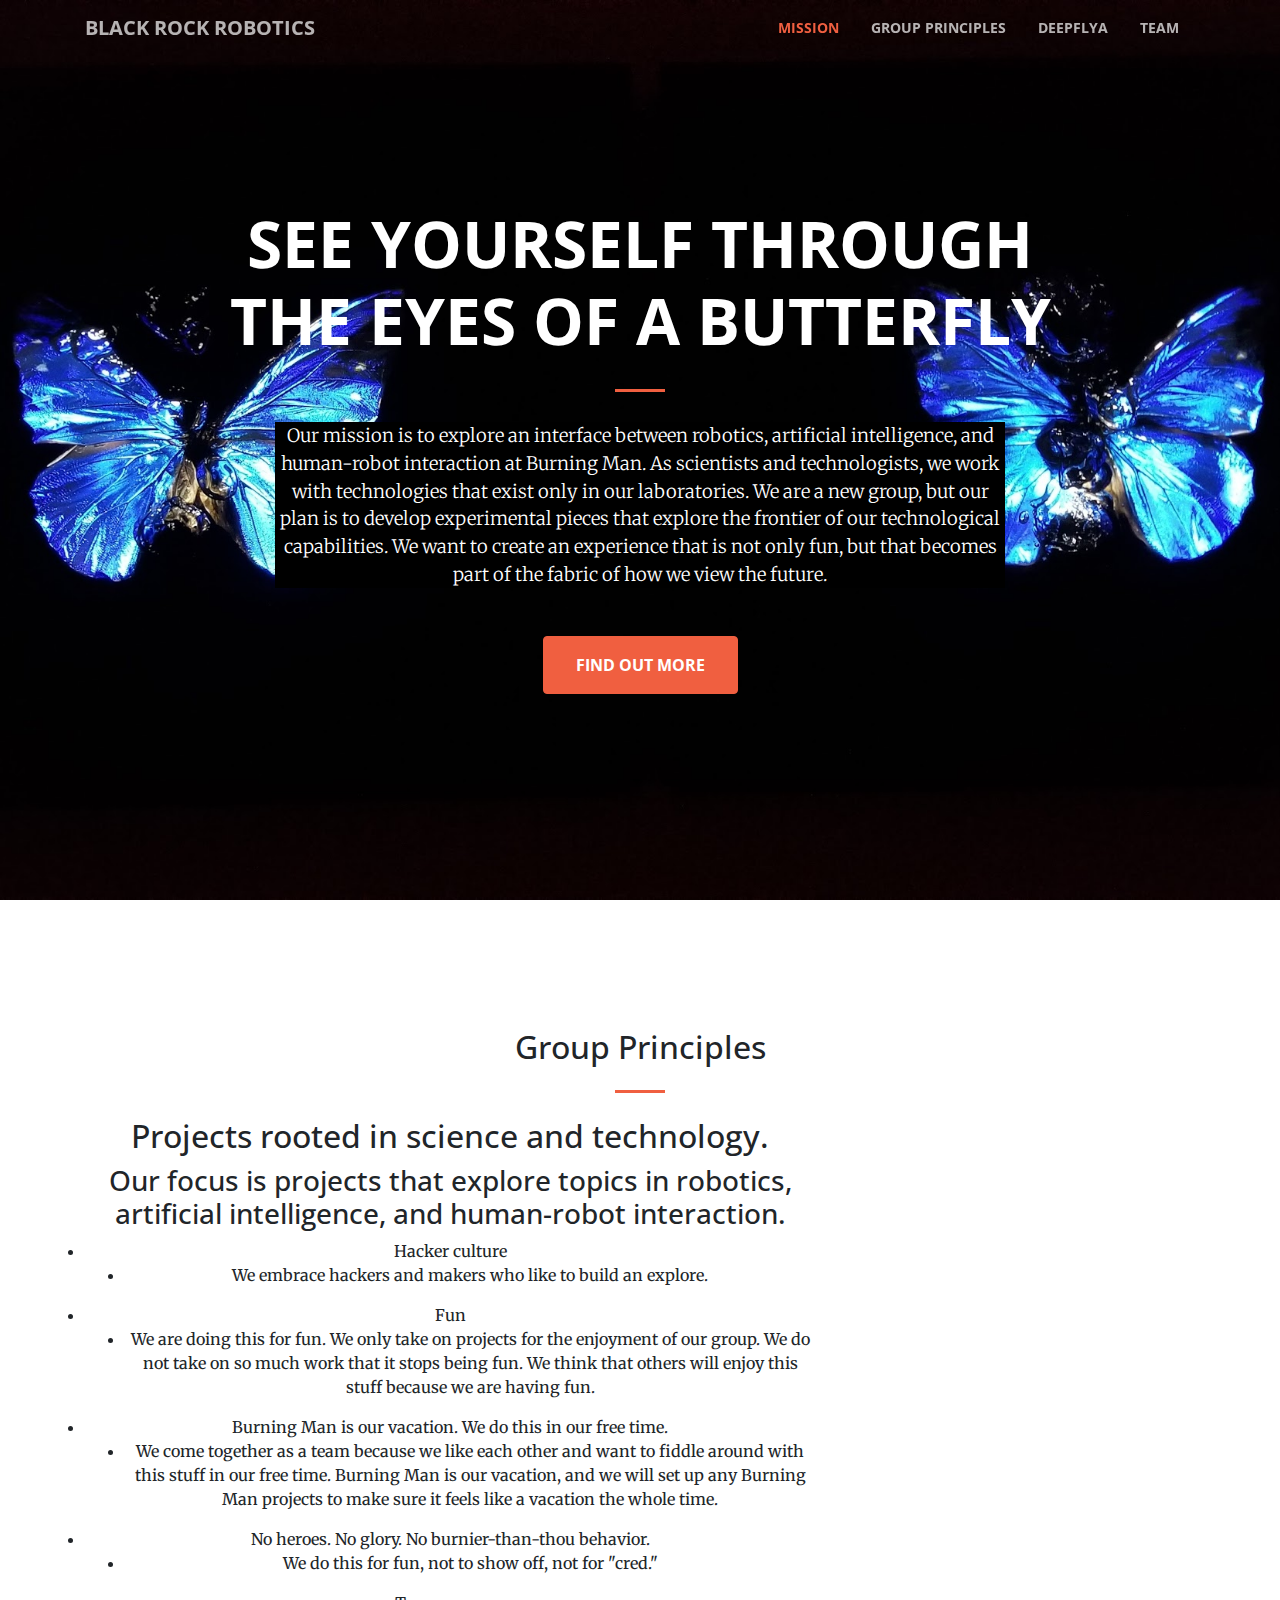
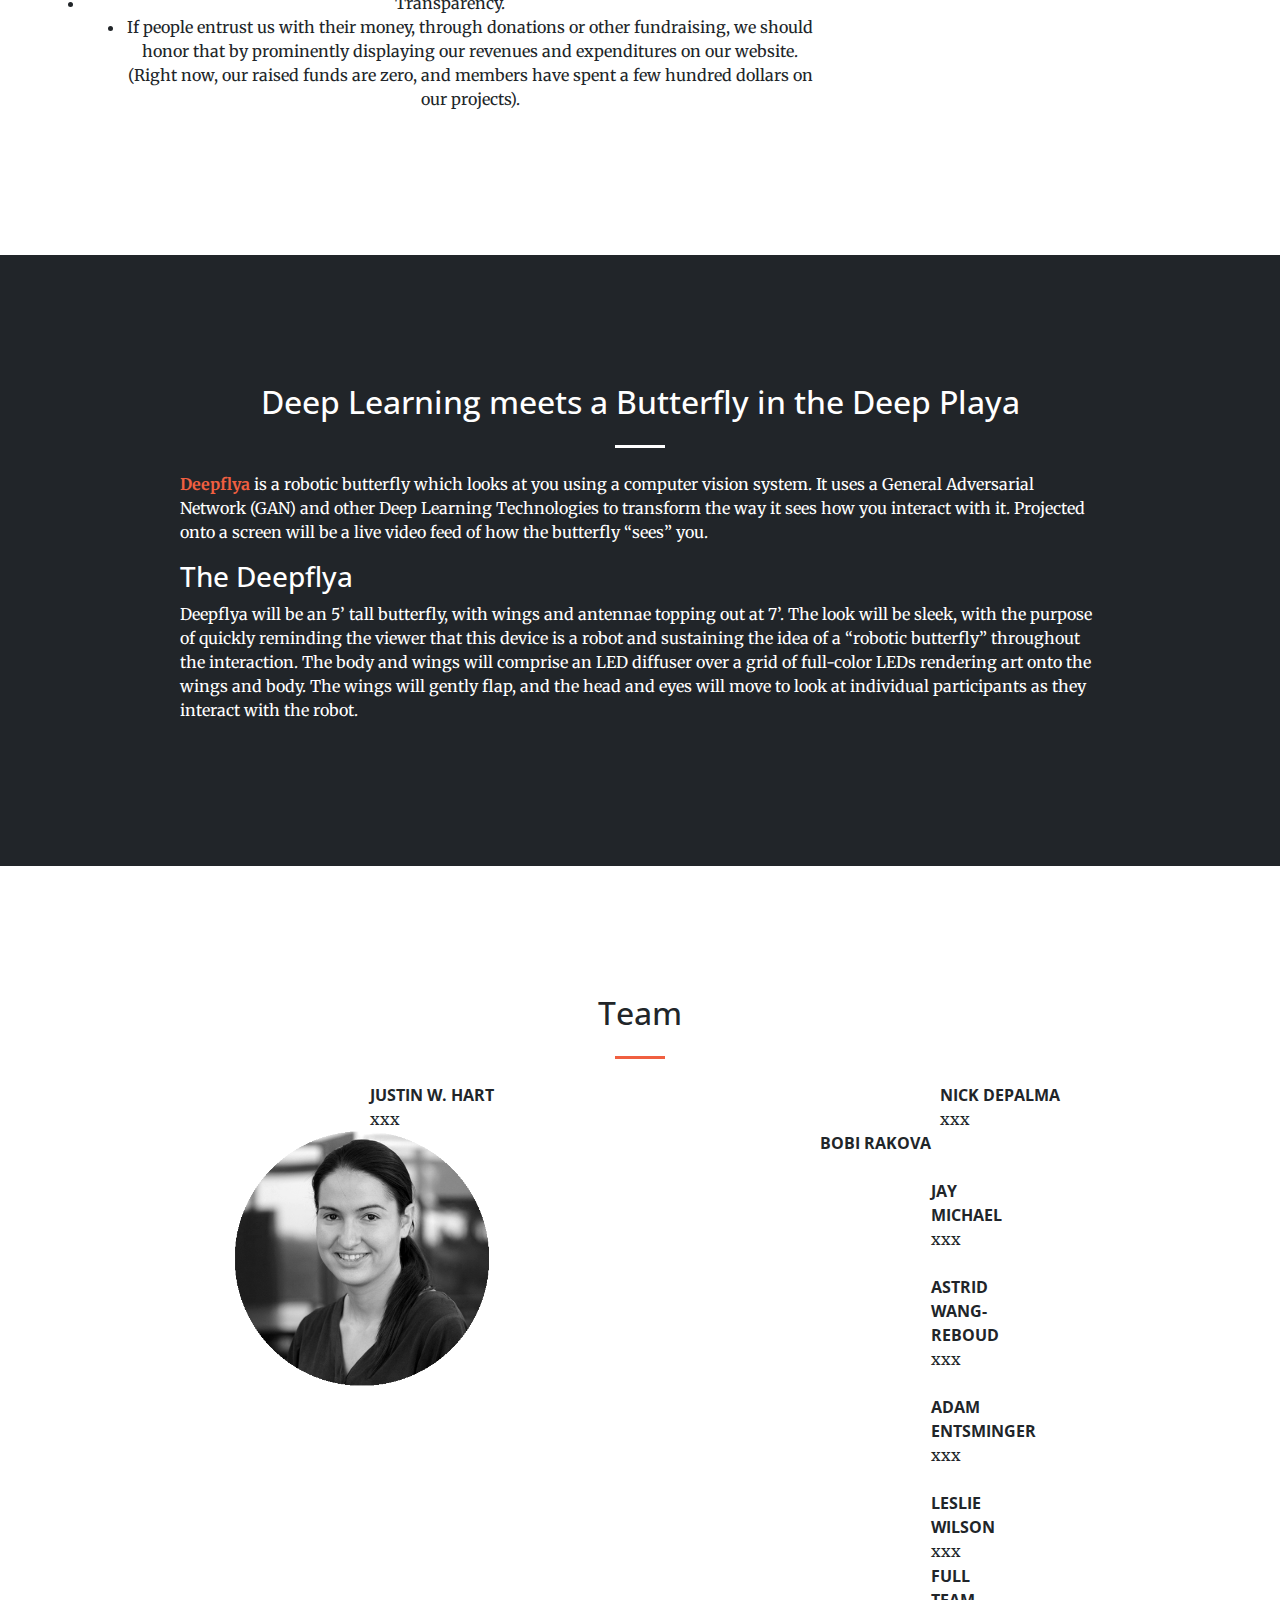
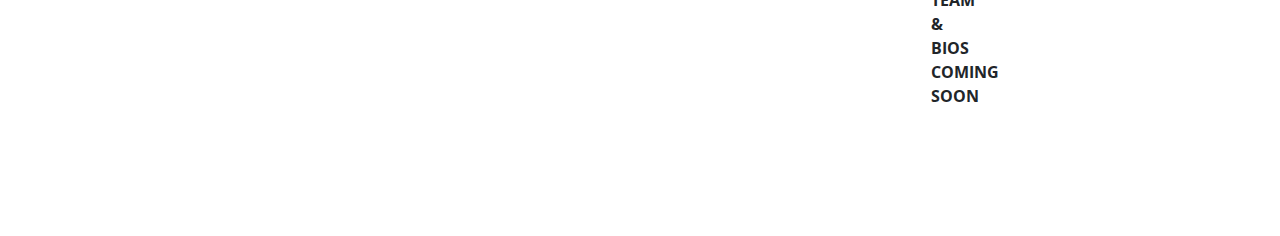
==== index.html @ 09b2b139 "Update index.html" ====
<!DOCTYPE html>
<html lang="en">

  <head>

    <meta charset="utf-8">
    <meta name="viewport" content="width=device-width, initial-scale=1, shrink-to-fit=no">
    <meta name="description" content="">
    <meta name="author" content="">

    <title>Deepflya</title>

    <!-- Bootstrap core CSS -->
    <link href="vendor/bootstrap/css/bootstrap.min.css" rel="stylesheet">

    <!-- Custom fonts for this template -->
    <link href="vendor/font-awesome/css/font-awesome.min.css" rel="stylesheet" type="text/css">
    <link href='https://fonts.googleapis.com/css?family=Open+Sans:300italic,400italic,600italic,700italic,800italic,400,300,600,700,800' rel='stylesheet' type='text/css'>
    <link href='https://fonts.googleapis.com/css?family=Merriweather:400,300,300italic,400italic,700,700italic,900,900italic' rel='stylesheet' type='text/css'>

    <!-- Plugin CSS -->
    <link href="vendor/magnific-popup/magnific-popup.css" rel="stylesheet">

    <!-- Custom styles for this template -->
    <link href="css/creative.css" rel="stylesheet">

  </head>

  <body id="page-top">

    <!-- Navigation -->
    <nav class="navbar navbar-expand-lg navbar-light fixed-top" id="mainNav">
      <div class="container">
        <a class="navbar-brand js-scroll-trigger" href="#page-top">Black Rock Robotics</a>
        <button class="navbar-toggler navbar-toggler-right" type="button" data-toggle="collapse" data-target="#navbarResponsive" aria-controls="navbarResponsive" aria-expanded="false" aria-label="Toggle navigation">
          <span class="navbar-toggler-icon"></span>
        </button>
        <div class="collapse navbar-collapse" id="navbarResponsive">
          <ul class="navbar-nav ml-auto">
            <li class="nav-item">
              <a class="nav-link js-scroll-trigger" href="#page-top">Mission</a>
            </li>
            <li class="nav-item">
              <a class="nav-link js-scroll-trigger" href="#blocks">Group Principles</a>
            </li>
            <li class="nav-item">
              <a class="nav-link js-scroll-trigger" href="#case-studies">Deepflya</a>
            </li>
            <!--<li class="nav-item">
              <a class="nav-link js-scroll-trigger" href="#impact">Impact</a>
            </li>-->
            <li class="nav-item">
              <a class="nav-link js-scroll-trigger" href="#team">Team</a>
            </li>
          </ul>
        </div>
      </div>
    </nav>

    <header class="masthead text-center text-white d-flex">
      <div class="container my-auto">
        <div class="row">
          <div class="col-lg-10 mx-auto">
            <h1 class="text-uppercase">
              <strong>SEE YOURSELF THROUGH THE EYES OF A BUTTERFLY</strong>
            </h1>
            <hr>
          </div>
          <div class="col-lg-8 mx-auto">
            <p class="mb-5 test" >

Our mission is to explore an interface between robotics, artificial intelligence, and human-robot interaction at Burning Man. As scientists and technologists, we work with technologies that exist only in our laboratories. We are a new group, but our plan is to develop experimental pieces that explore the frontier of our technological capabilities. We want to create an experience that is not only fun, but that becomes part of the fabric of how we view the future.
</p><a class="btn btn-primary btn-xl js-scroll-trigger" href="#blocks">FIND OUT MORE</a>

          </div>
        </div>
      </div>
    </header>

    <!-- <section class="bg-primary" id="about">
      <div class="container">
        <div class="row">
          <div class="col-lg-8 mx-auto text-center">
            <h2 class="section-heading text-white">We've got what you need!</h2>
            <hr class="light my-4">
            <p class="text-faded mb-4">Start Bootstrap has everything you need to get your new website up and running in no time! All of the templates and themes on Start Bootstrap are open source, free to download, and easy to use. No strings attached!</p>
            <a class="btn btn-light btn-xl js-scroll-trigger" href="#services">Get Started!</a>
          </div>
        </div>
      </div>
    </section> -->

    <section id="blocks">
      <div class="container">
        <div class="row">
          <div class="col-lg-12 text-center">
            <h2 class="section-heading">Group Principles</h2>
            <hr class="my-4">
          </div>
        </div>
      </div>
      <div class="container">
        <div class="row">
          <div class="col-md-8 text-center">
             <h2>Projects rooted in science and technology.</h2>
                <h3>Our focus is projects that explore topics in robotics, artificial intelligence, and human-robot interaction.</h3>
              <li>Hacker culture
                <ul><li>We embrace hackers and makers who like to build an explore.</li></ul>
               </li>
              <li>Fun
                <ul><li>We are doing this for fun. We only take on projects for the enjoyment of our group. We do not take on so much work that it stops being fun. We think that others will enjoy this stuff because we are having fun.</li></ul>
               </li>
              <li>Burning Man is our vacation. We do this in our free time.
                <ul><li>We come together as a team because we like each other and want to fiddle around with this stuff in our free time. Burning Man is our vacation, and we will set up any Burning Man projects to make sure it feels like a vacation the whole time.</li></ul>
               </li>
              <li>No heroes. No glory. No burnier-than-thou behavior.
                <ul><li>We do this for fun, not to show off, not for "cred." </li></ul>
               </li>
              <li>Transparency.
                <ul><li>If people entrust us with their money, through donations or other fundraising, we should honor that by prominently displaying our revenues and expenditures on our website. (Right now, our raised funds are zero, and members have spent a few hundred dollars on our projects). </li></ul>
               </li>
            </ul>
          </div>
          <!-- <div class="col-lg-3 col-md-6 text-center">
            <div class="service-box mt-5 mx-auto">
              <i class="fa fa-4x fa-heart text-primary mb-3 sr-icons"></i>
              <h3 class="mb-3">Shared Prosperity</h3>
              <p class="text-muted mb-0">An "Inclusion Rider" to Hire Those Whose Jobs Will be Impact Most by the Adoption of AVs.</p>
            </div>
          </div> -->
        </div>
      </div>
    </section>

    <div id="case-studies">
    <section class="bg-dark text-white" id="safety"> <!--class="bg-primary text-white"-->
          <div class="container">
            <div class="row">
              <div class="col-lg-10 mx-auto">
                <h2 class="section-heading text-center">Deep Learning meets a Butterfly in the Deep Playa
</h2>
                <hr class="light my-4">
                <div>
<p><div class="orange" style="display: inline; font-weight: 700;">Deepflya</div> is a robotic butterfly which looks at you using a computer vision system.
  It uses a General Adversarial Network (GAN) and other Deep Learning Technologies to transform the way it sees how you interact with it.
  Projected onto a screen will be a live video feed of how the butterfly “sees” you.</p>
                
<h3>The Deepflya</h3>
<p>Deepflya will be an 5’ tall butterfly, with wings and antennae topping out at 7’. The look will be sleek, with the purpose of quickly reminding the viewer that this device is a robot and sustaining the idea of a “robotic butterfly” throughout the interaction. The body and wings will comprise an LED diffuser over a grid of full-color LEDs rendering art onto the wings and body. The wings will gently flap, and the head and eyes will move to look at individual participants as they interact with the robot.</p>
                </div>
              </div>
            </div>
          </div>
        </section>






  </div>
    <section id="team">
      <div class="container">
        <div class="row">
          <div class="col-lg-10 mx-auto text-center">
            <h2 class="section-heading">Team</h2>
            <hr class="my-4">
          </div>
        </div>
        <div class="row">

          <div class="col-lg-3 mx-auto text-left">
            <!--<img class="img-fluid" src="img/penn_jonnie.png" alt="">-->
          </div>
          <div class="col-lg-3 mx-auto text-left">
            <div class="person-name">Justin W. Hart</div>
              <!-- <div class="person-role">YAY, how should I put your role? </div> -->
              <div>
                xxx
           </div>
          </div>

          <div class="col-lg-3 mx-auto text-left">
            <!--<img class="img-fluid" src="img/penn_jonnie.png" alt="">-->
          </div>
          <div class="col-lg-3 mx-auto text-left">
            <div class="person-name">Nick DePalma</div>
              <!-- <div class="person-role">YAY, how should I put your role? </div> -->
              <div>
                xxx
           </div>
          </div>
          
        <div class="col-lg-3 mx-auto text-left">
            <img class="img-fluid" src="img/rakova_bogdana.png" alt="Test">
          </div>
          <div class="col-lg-3 mx-auto text-left">
            <div class="person-name">Bobi Rakova</div>
              <!-- <div class="person-role">Team Mentor</div> -->
              <div>
       </div>

          <div class="col-lg-3 mx-auto text-left">
            <img class="img-fluid" src="img/penn_jonnie.png" alt="">
          </div>
          <div class="col-lg-3 mx-auto text-left">
            <div class="person-name">Jay Michael</div>
              <!-- <div class="person-role">YAY, how should I put your role? </div> -->
              <div>
                xxx
           </div>
          </div>

          <div class="col-lg-3 mx-auto text-left">
            <img class="img-fluid" src="img/penn_jonnie.png" alt="">
          </div>
          <div class="col-lg-3 mx-auto text-left">
            <div class="person-name">Astrid Wang-Reboud</div>
              <!-- <div class="person-role">YAY, how should I put your role? </div> -->
              <div>
                xxx
           </div>
          </div>

          <div class="col-lg-3 mx-auto text-left">
            <img class="img-fluid" src="img/penn_jonnie.png" alt="">
          </div>
          <div class="col-lg-3 mx-auto text-left">
            <div class="person-name">Adam Entsminger</div>
              <!-- <div class="person-role">YAY, how should I put your role? </div> -->
              <div>
                xxx
           </div>
          </div>

          <div class="col-lg-3 mx-auto text-left">
            <img class="img-fluid" src="img/penn_jonnie.png" alt="">
          </div>
          <div class="col-lg-3 mx-auto text-left">
            <div class="person-name">Leslie Wilson</div>
              <!-- <div class="person-role">YAY, how should I put your role? </div> -->
              <div>
                xxx
           </div>
          </div>
            
        <div class="col-lg-3 mx-auto text-left">
            <!--<img class="img-fluid" src="img/rakova_bogdana.png" alt="Test">-->
          </div>
          <div class="col-lg-3 mx-auto text-left">
            <div class="person-name">Full Team & Bios Coming Soon</div>
              <!-- <div class="person-role">Team Mentor</div> -->
              <div>
       </div>
          </div>

        </div>
        <div class="row">
        </div>
      </div>
    </section>


    <!-- Bootstrap core JavaScript -->
    <script src="vendor/jquery/jquery.min.js"></script>
    <script src="vendor/bootstrap/js/bootstrap.bundle.min.js"></script>

    <!-- Plugin JavaScript -->
    <script src="vendor/jquery-easing/jquery.easing.min.js"></script>
    <script src="vendor/scrollreveal/scrollreveal.min.js"></script>
    <script src="vendor/magnific-popup/jquery.magnific-popup.min.js"></script>

    <!-- Custom scripts for this template -->
    <script src="js/creative.min.js"></script>

  </body>

</html>
---- css/creative.css ----
body,
html {
  width: 100%;
  height: 100%;
}

body {
  font-family: 'Merriweather', 'Helvetica Neue', Arial, sans-serif;
}

hr {
  max-width: 50px;
  border-width: 3px;
  border-color: #F05F40;
}

hr.light {
  border-color: #fff;
}

a {
  color: #F05F40;
  -webkit-transition: all 0.2s;
  -moz-transition: all 0.2s;
  transition: all 0.2s;
}

a:hover {
  color: #f05f40;
}

.disabled {
   pointer-events: none;
   cursor: default;
}

h1,
h2,
h3,
h4,
h5,
h6 {
  font-family: 'Open Sans', 'Helvetica Neue', Arial, sans-serif;
}

.bg-primary {
  background-color: #F05F40 !important;
}

.bg-dark {
  background-color: #212529 !important;
}

.text-faded {
  color: rgba(255, 255, 255, 0.7);
}

.person-name {
  font-family: 'Open Sans', 'Helvetica Neue', Arial, sans-serif;
  text-transform: uppercase;
  font-weight: 700;
}

.person-role {
  font-family: 'Open Sans', 'Helvetica Neue', Arial, sans-serif;
  color: #f05f40;
  font-style: italic;
  margin-bottom: 20px;
}

section {
  padding: 8rem 0;
}

.section-heading {
  margin-top: 0;
}

::-moz-selection {
  color: #fff;
  background: #212529;
  text-shadow: none;
}

::selection {
  color: #fff;
  background: #212529;
  text-shadow: none;
}

img::selection {
  color: #fff;
  background: transparent;
}

img::-moz-selection {
  color: #fff;
  background: transparent;
}

#mainNav {
  border-bottom: 1px solid rgba(33, 37, 41, 0.1);
  background-color: #fff;
  font-family: 'Open Sans', 'Helvetica Neue', Arial, sans-serif;
  -webkit-transition: all 0.2s;
  -moz-transition: all 0.2s;
  transition: all 0.2s;
}

#mainNav .navbar-brand {
  font-weight: 700;
  text-transform: uppercase;
  color: #F05F40;
  font-family: 'Open Sans', 'Helvetica Neue', Arial, sans-serif;
}

#mainNav .navbar-brand:focus, #mainNav .navbar-brand:hover {
  color: #f05f40;
}

#mainNav .navbar-nav > li.nav-item > a.nav-link,
#mainNav .navbar-nav > li.nav-item > a.nav-link:focus {
  font-size: .9rem;
  font-weight: 700;
  text-transform: uppercase;
  color: #212529;
}

#mainNav .navbar-nav > li.nav-item > a.nav-link:hover,
#mainNav .navbar-nav > li.nav-item > a.nav-link:focus:hover {
  color: #F05F40;
}

#mainNav .navbar-nav > li.nav-item > a.nav-link.active,
#mainNav .navbar-nav > li.nav-item > a.nav-link:focus.active {
  color: #F05F40 !important;
  background-color: transparent;
}

#mainNav .navbar-nav > li.nav-item > a.nav-link.active:hover,
#mainNav .navbar-nav > li.nav-item > a.nav-link:focus.active:hover {
  background-color: transparent;
}

@media (min-width: 992px) {
  #mainNav {
    border-color: transparent;
    background-color: transparent;
  }
  #mainNav .navbar-brand {
    color: rgba(255, 255, 255, 0.7);
  }
  #mainNav .navbar-brand:focus, #mainNav .navbar-brand:hover {
    color: #fff;
  }
  #mainNav .navbar-nav > li.nav-item > a.nav-link {
    padding: 0.5rem 1rem;
  }
  #mainNav .navbar-nav > li.nav-item > a.nav-link,
  #mainNav .navbar-nav > li.nav-item > a.nav-link:focus {
    color: rgba(255, 255, 255, 0.7);
  }
  #mainNav .navbar-nav > li.nav-item > a.nav-link:hover,
  #mainNav .navbar-nav > li.nav-item > a.nav-link:focus:hover {
    color: #fff;
  }
  #mainNav.navbar-shrink {
    border-bottom: 1px solid rgba(33, 37, 41, 0.1);
    background-color: #fff;
  }
  #mainNav.navbar-shrink .navbar-brand {
    color: #F05F40;
  }
  #mainNav.navbar-shrink .navbar-brand:focus, #mainNav.navbar-shrink .navbar-brand:hover {
    color: #f05f40;
  }
  #mainNav.navbar-shrink .navbar-nav > li.nav-item > a.nav-link,
  #mainNav.navbar-shrink .navbar-nav > li.nav-item > a.nav-link:focus {
    color: #212529;
  }
  #mainNav.navbar-shrink .navbar-nav > li.nav-item > a.nav-link:hover,
  #mainNav.navbar-shrink .navbar-nav > li.nav-item > a.nav-link:focus:hover {
    color: #F05F40;
  }
}

.accent-nav {
  border-bottom: 1px solid rgba(33, 37, 41, 0.1);
  background-color: #fff;
  font-family: 'Open Sans', 'Helvetica Neue', Arial, sans-serif;
  -webkit-transition: all 0.2s;
  -moz-transition: all 0.2s;
  transition: all 0.2s;
}

.accent-nav .navbar-brand {
  font-weight: 700;
  text-transform: uppercase;
  color: #F05F40;
  font-family: 'Open Sans', 'Helvetica Neue', Arial, sans-serif;
}

.orange {
  color: #F05F40;
}

.test {
  background-color: black;
}

.accent-nav .navbar-brand:focus, #mainNav .navbar-brand:hover {
  color: #f05f40;
}

.accent-nav .navbar-nav > li.nav-item > a.nav-link,
.accent-nav .navbar-nav > li.nav-item > a.nav-link:focus {
  font-size: .9rem;
  font-weight: 700;
  text-transform: uppercase;
  color: #212529;
}

.accent-nav .navbar-nav > li.nav-item > a.nav-link:hover,
.accent-nav .navbar-nav > li.nav-item > a.nav-link:focus:hover {
  color: #F05F40;
}

.accent-nav .navbar-nav > li.nav-item > a.nav-link.active,
.accent-nav .navbar-nav > li.nav-item > a.nav-link:focus.active {
  color: #F05F40 !important;
  background-color: transparent;
}

.accent-nav .navbar-nav > li.nav-item > a.nav-link.active:hover,
.accent-nav .navbar-nav > li.nav-item > a.nav-link:focus.active:hover {
  background-color: transparent;
}


header.masthead {
  padding-top: 10rem;
  padding-bottom: calc(10rem - 56px);
  background-image: url("../img/header.jpg");
  background-position: center center;
  -webkit-background-size: cover;
  -moz-background-size: cover;
  -o-background-size: cover;
  background-size: cover;
}

header.masthead hr {
  margin-top: 30px;
  margin-bottom: 30px;
}

header.masthead h1 {
  font-size: 2rem;
}

header.masthead p {
  font-weight: 300;
}

@media (min-width: 768px) {
  header.masthead p {
    font-size: 1.15rem;
  }
}

@media (min-width: 992px) {
  header.masthead {
    height: 100vh;
    min-height: 650px;
    padding-top: 0;
    padding-bottom: 0;
  }
  header.masthead h1 {
    font-size: 3rem;
  }
}

@media (min-width: 1200px) {
  header.masthead h1 {
    font-size: 4rem;
  }
}

.service-box {
  max-width: 400px;
}

.portfolio-box {
  position: relative;
  display: block;
  max-width: 650px;
  margin: 0 auto;
}

.portfolio-box .portfolio-box-caption {
  position: absolute;
  bottom: 0;
  display: block;
  width: 100%;
  height: 100%;
  text-align: center;
  opacity: 0;
  color: #fff;
  background: rgba(240, 95, 64, 0.9);
  -webkit-transition: all 0.2s;
  -moz-transition: all 0.2s;
  transition: all 0.2s;
}

.portfolio-box .portfolio-box-caption .portfolio-box-caption-content {
  position: absolute;
  top: 50%;
  width: 100%;
  transform: translateY(-50%);
  text-align: center;
}

.portfolio-box .portfolio-box-caption .portfolio-box-caption-content .project-category,
.portfolio-box .portfolio-box-caption .portfolio-box-caption-content .project-name {
  padding: 0 15px;
  font-family: 'Open Sans', 'Helvetica Neue', Arial, sans-serif;
}

.portfolio-box .portfolio-box-caption .portfolio-box-caption-content .project-category {
  font-size: 14px;
  font-weight: 600;
  text-transform: uppercase;
}

.portfolio-box .portfolio-box-caption .portfolio-box-caption-content .project-name {
  font-size: 18px;
}

.portfolio-box:hover .portfolio-box-caption {
  opacity: 1;
}

.portfolio-box:focus {
  outline: none;
}

@media (min-width: 768px) {
  .portfolio-box .portfolio-box-caption .portfolio-box-caption-content .project-category {
    font-size: 16px;
  }
  .portfolio-box .portfolio-box-caption .portfolio-box-caption-content .project-name {
    font-size: 22px;
  }
}

.text-primary {
  color: #F05F40 !important;
}

.btn {
  font-weight: 700;
  /*text-transform: uppercase;
  font-weight: 700;
  border: none;
  border-radius: 300px; */
  font-family: 'Open Sans', 'Helvetica Neue', Arial, sans-serif;
}

.btn-xl {
  padding: 1rem 2rem;
}

.btn-primary {
  background-color: #F05F40;
  border-color: #F05F40;
}

.btn-primary:hover, .btn-primary:focus, .btn-primary:active {
  color: #fff;
  background-color: #ee4b28 !important;
}

.btn-primary:active, .btn-primary:focus {
  box-shadow: 0 0 0 0.2rem rgba(240, 95, 64, 0.5) !important;
}

.text-accent {
  font-style: italic;
}
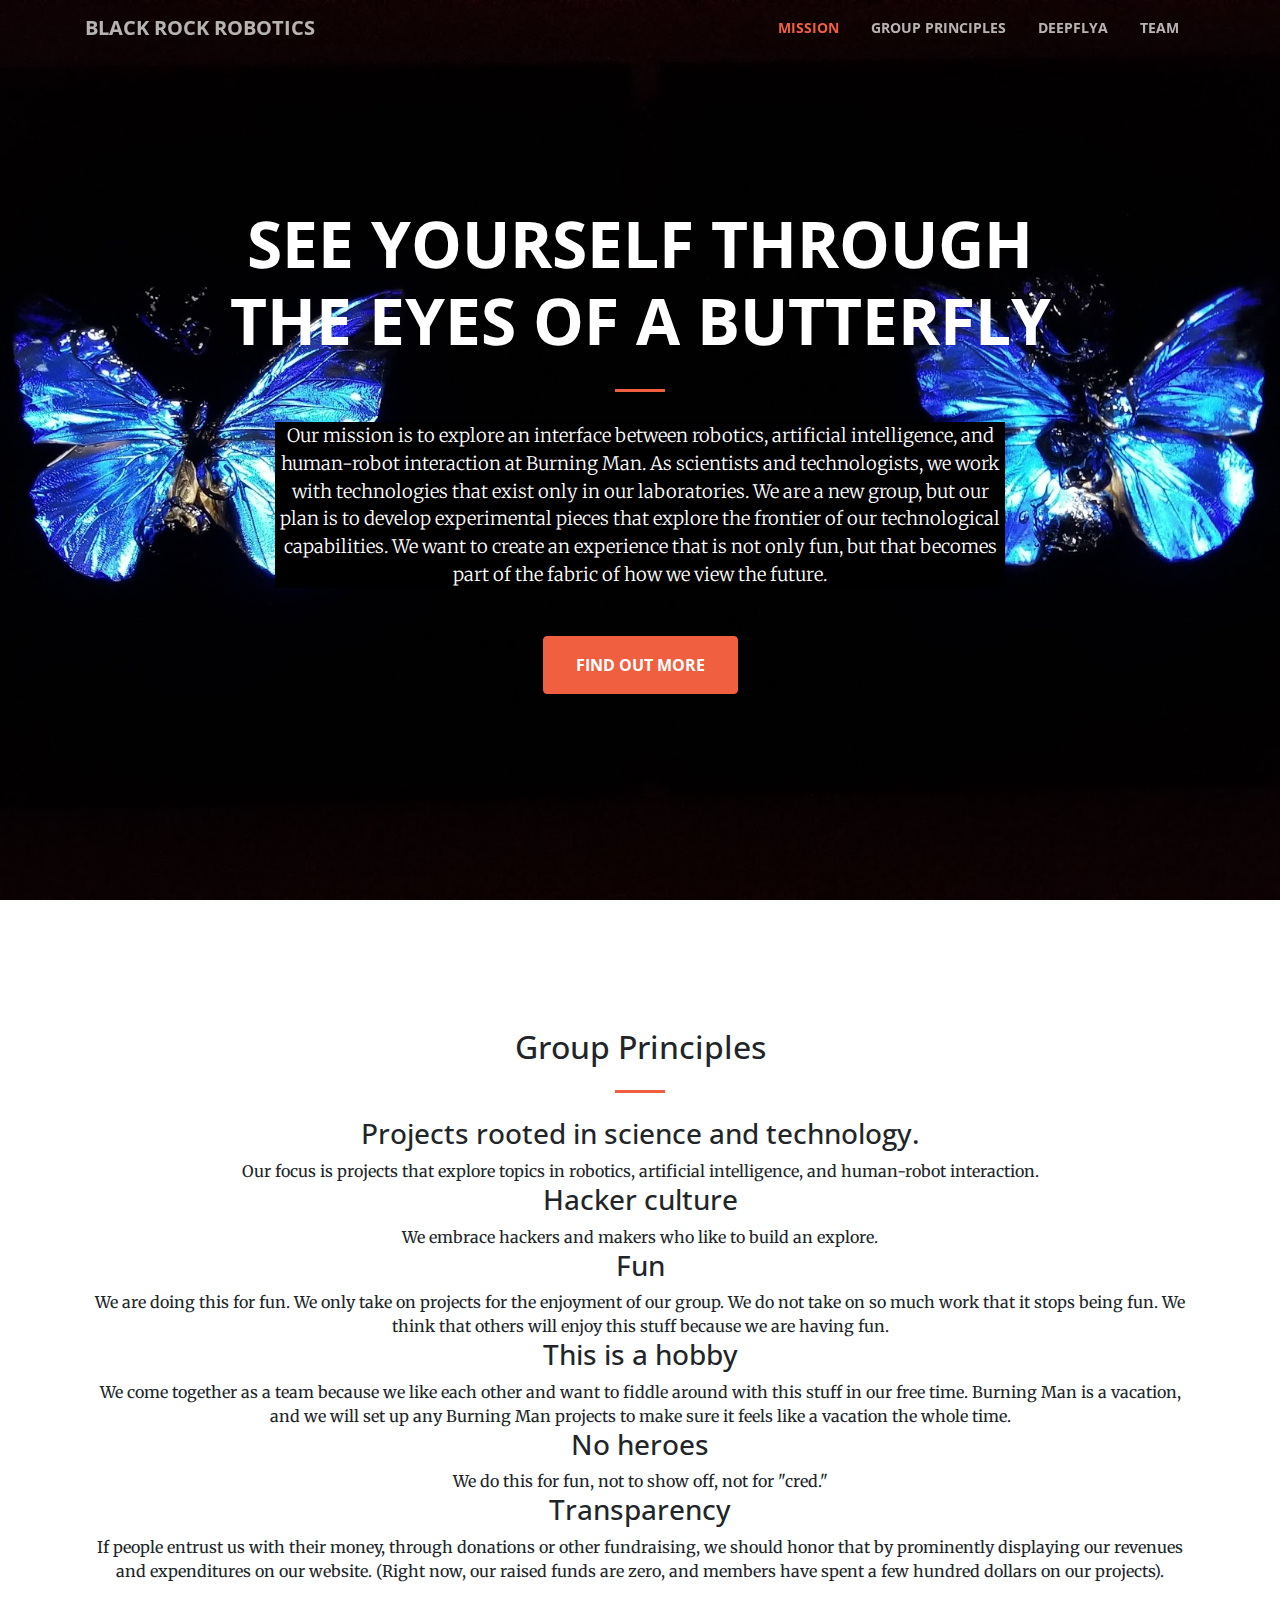
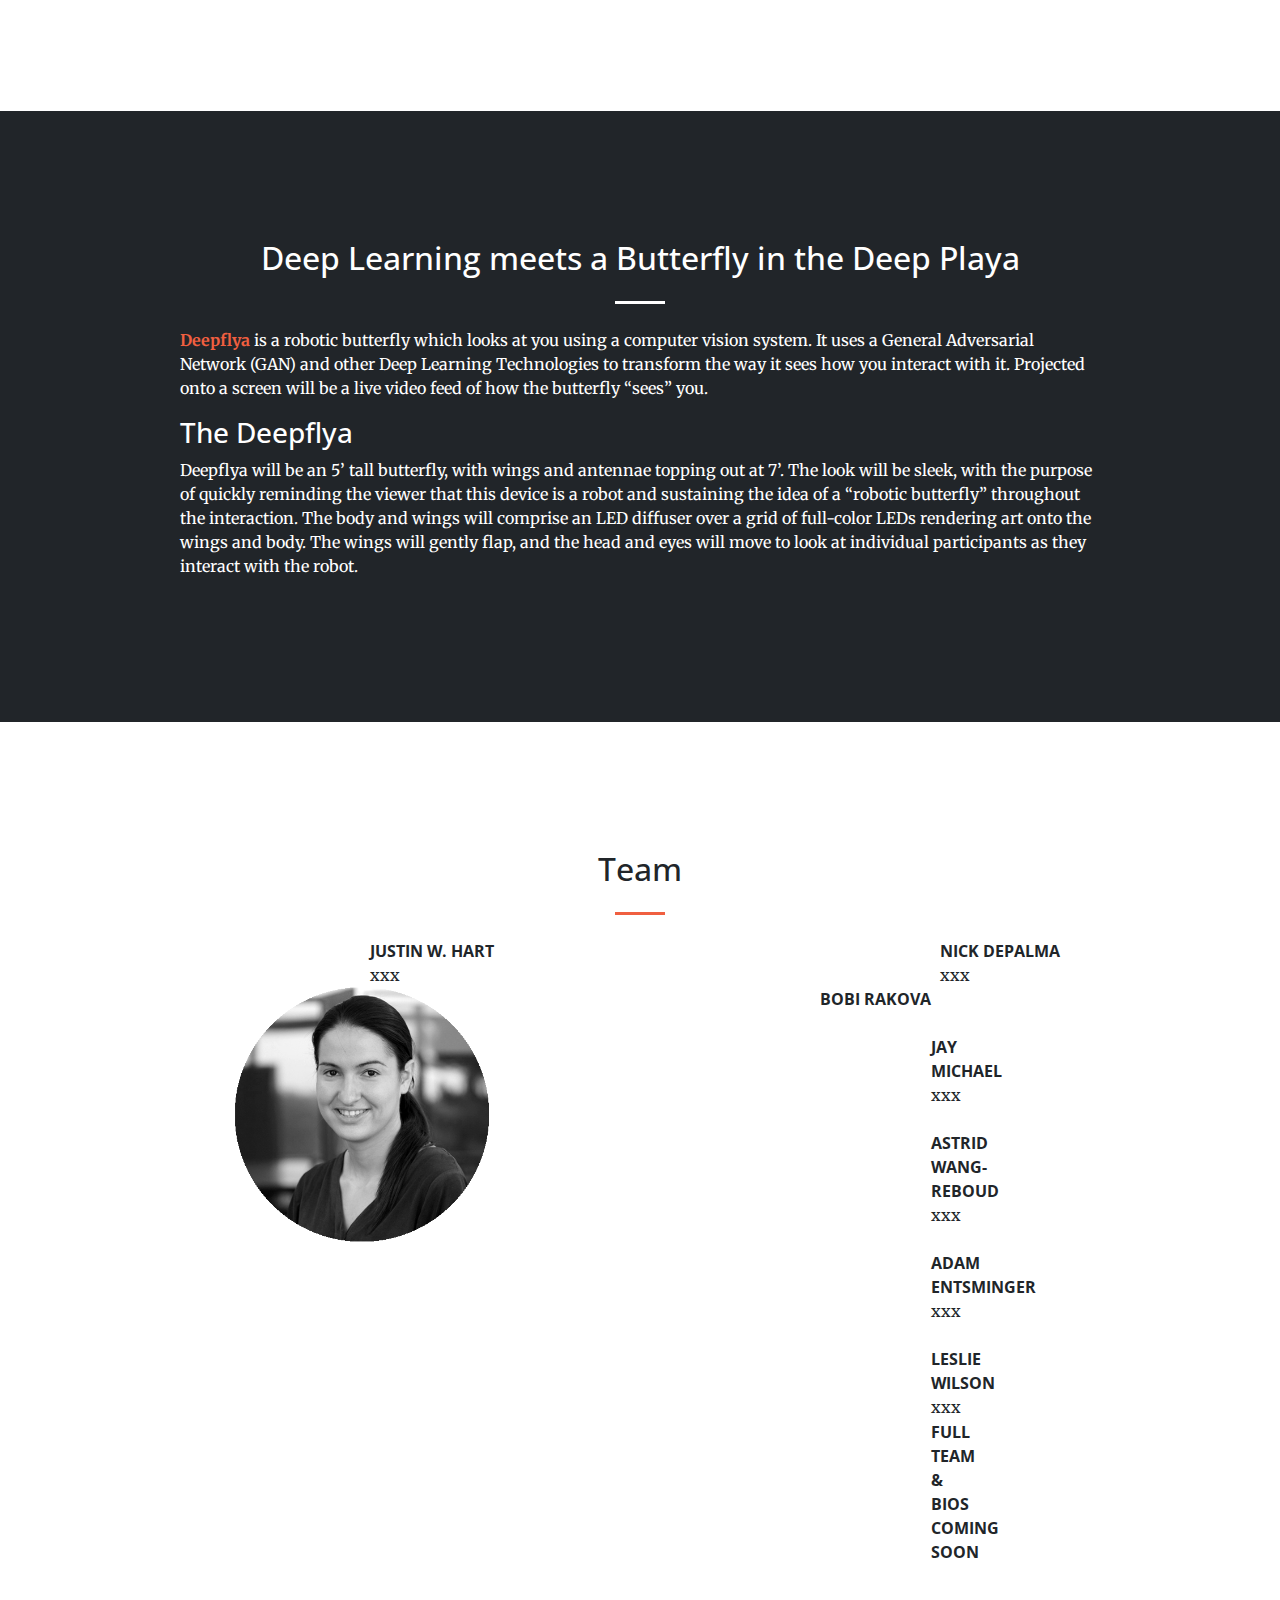
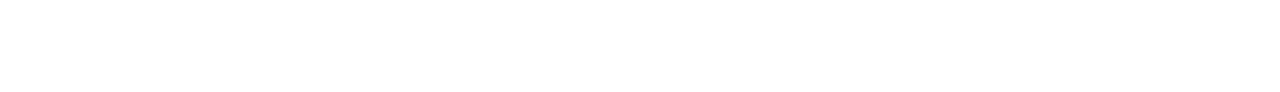
==== commit 8f7f87fd: "Update index.html" ====
--- a/index.html
+++ b/index.html
@@ -101,25 +101,19 @@
       </div>
       <div class="container">
         <div class="row">
-          <div class="col-md-8 text-center">
-             <h2>Projects rooted in science and technology.</h2>
-                <h3>Our focus is projects that explore topics in robotics, artificial intelligence, and human-robot interaction.</h3>
-              <li>Hacker culture
-                <ul><li>We embrace hackers and makers who like to build an explore.</li></ul>
-               </li>
-              <li>Fun
-                <ul><li>We are doing this for fun. We only take on projects for the enjoyment of our group. We do not take on so much work that it stops being fun. We think that others will enjoy this stuff because we are having fun.</li></ul>
-               </li>
-              <li>Burning Man is our vacation. We do this in our free time.
-                <ul><li>We come together as a team because we like each other and want to fiddle around with this stuff in our free time. Burning Man is our vacation, and we will set up any Burning Man projects to make sure it feels like a vacation the whole time.</li></ul>
-               </li>
-              <li>No heroes. No glory. No burnier-than-thou behavior.
-                <ul><li>We do this for fun, not to show off, not for "cred." </li></ul>
-               </li>
-              <li>Transparency.
-                <ul><li>If people entrust us with their money, through donations or other fundraising, we should honor that by prominently displaying our revenues and expenditures on our website. (Right now, our raised funds are zero, and members have spent a few hundred dollars on our projects). </li></ul>
-               </li>
-            </ul>
+          <div class="col-lg-12 text-center">
+             <h3>Projects rooted in science and technology.</h3>
+                Our focus is projects that explore topics in robotics, artificial intelligence, and human-robot interaction.
+              <h3>Hacker culture</h3>
+                We embrace hackers and makers who like to build an explore.
+              <h3>Fun</h3>
+                We are doing this for fun. We only take on projects for the enjoyment of our group. We do not take on so much work that it stops being fun. We think that others will enjoy this stuff because we are having fun.
+              <h3>This is a hobby</h3>
+                We come together as a team because we like each other and want to fiddle around with this stuff in our free time. Burning Man is a vacation, and we will set up any Burning Man projects to make sure it feels like a vacation the whole time.
+              <h3>No heroes</h3>
+                We do this for fun, not to show off, not for "cred."
+              <h3>Transparency</h3>
+                If people entrust us with their money, through donations or other fundraising, we should honor that by prominently displaying our revenues and expenditures on our website. (Right now, our raised funds are zero, and members have spent a few hundred dollars on our projects).
           </div>
           <!-- <div class="col-lg-3 col-md-6 text-center">
             <div class="service-box mt-5 mx-auto">
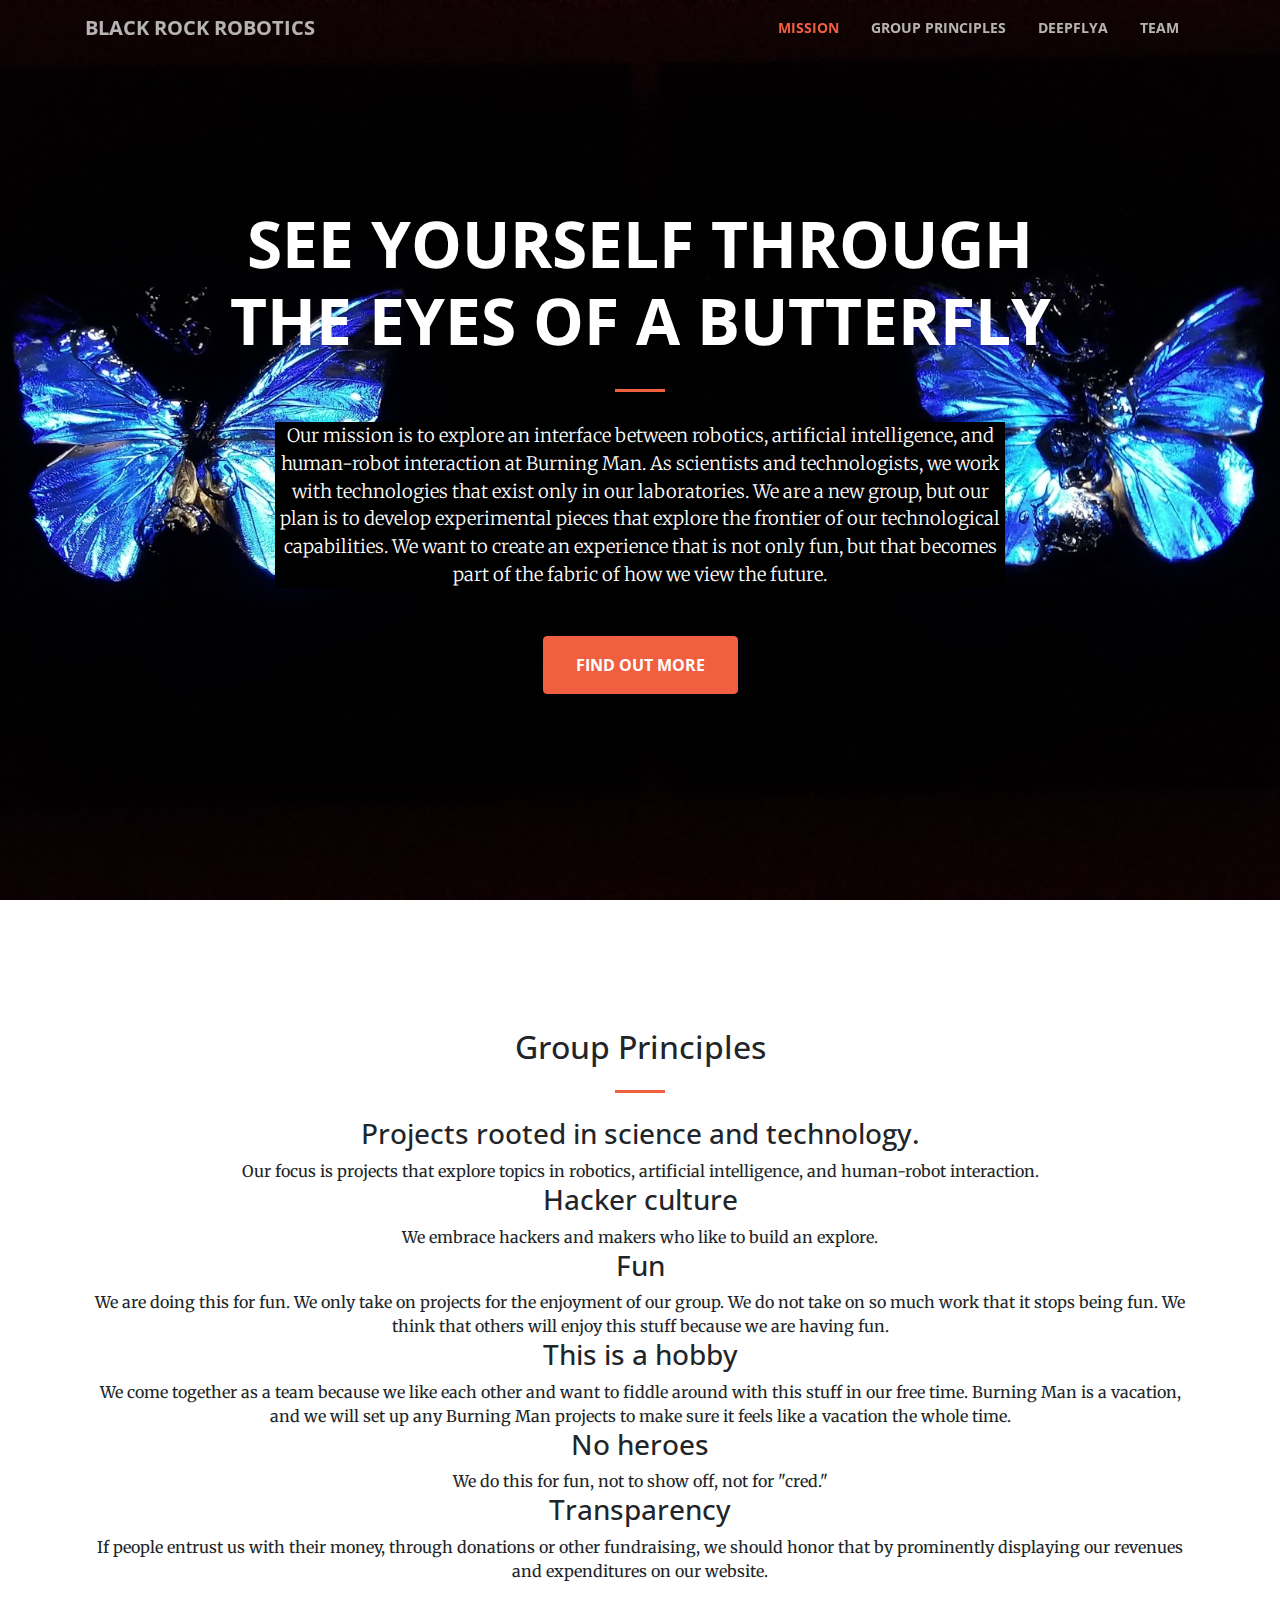
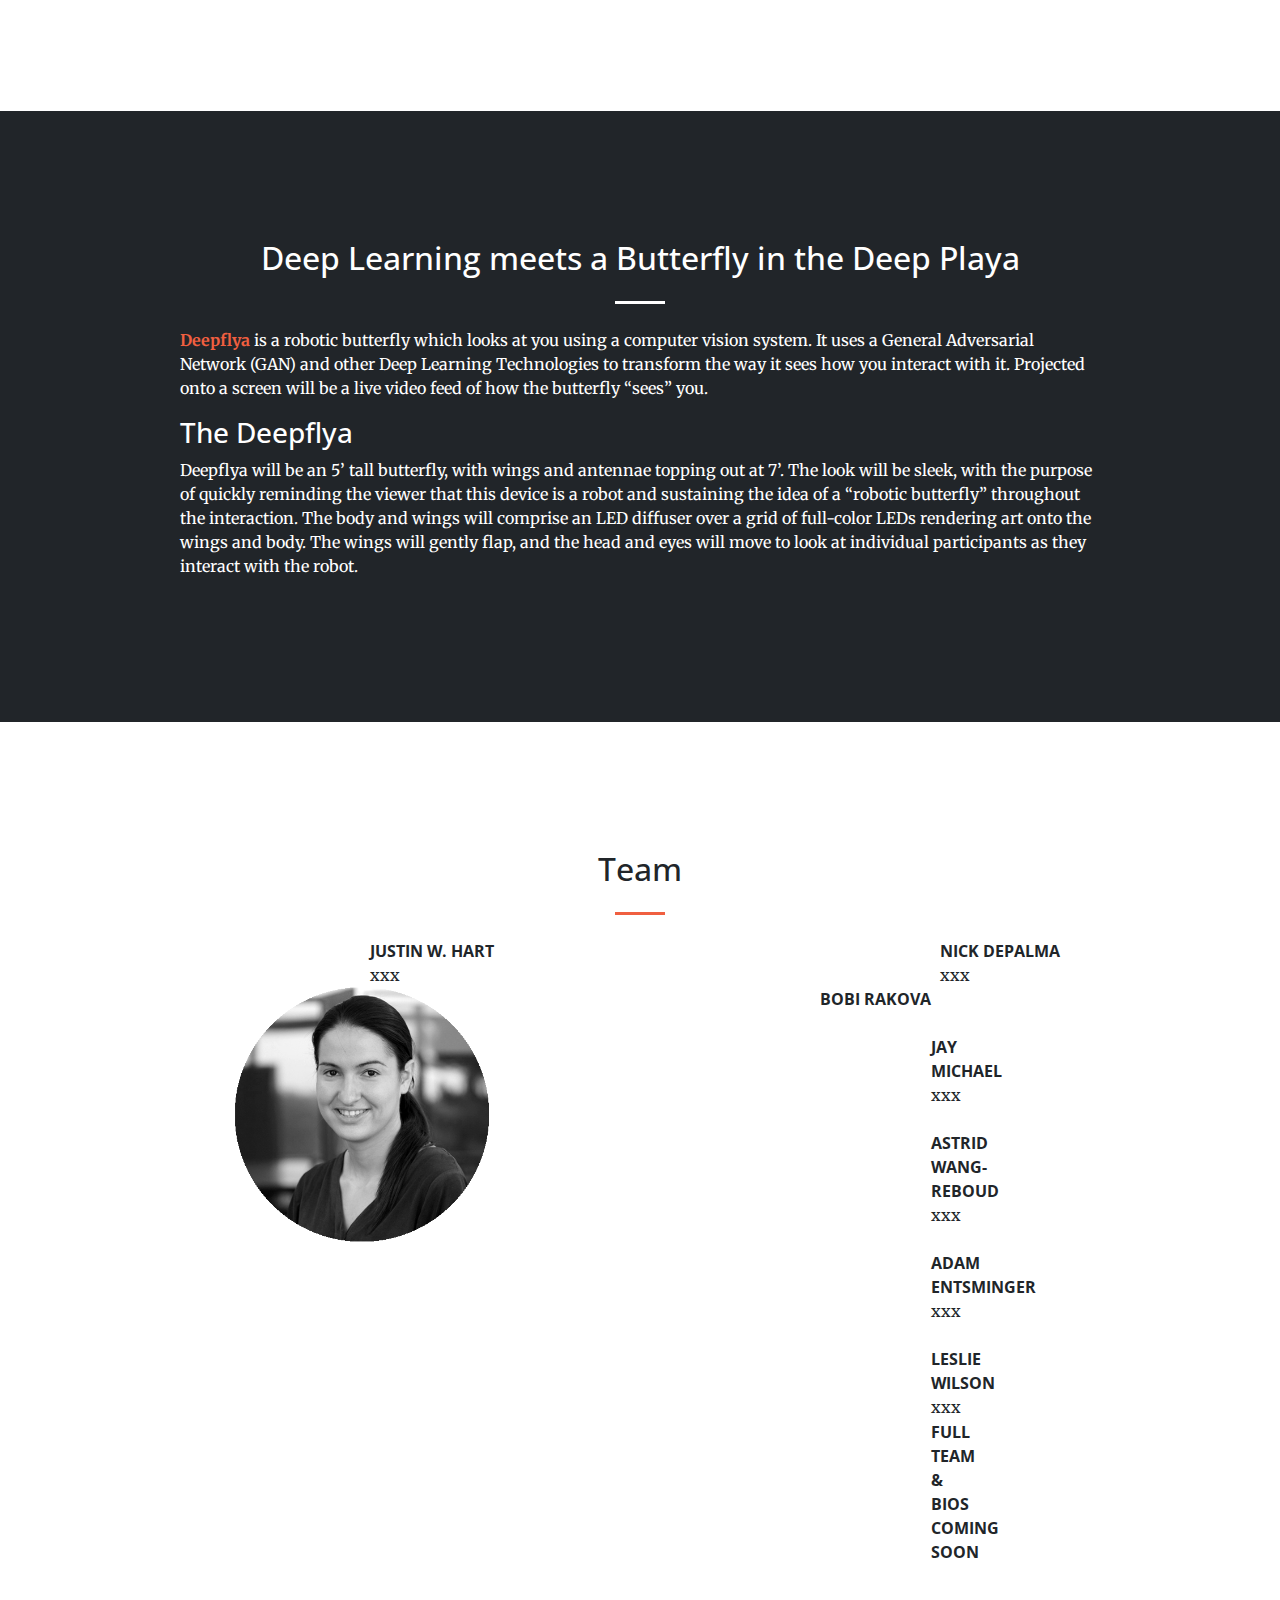
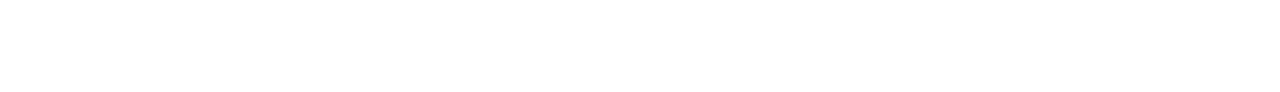
==== commit 2101f0d1: "Update index.html" ====
--- a/index.html
+++ b/index.html
@@ -103,17 +103,17 @@
         <div class="row">
           <div class="col-lg-12 text-center">
              <h3>Projects rooted in science and technology.</h3>
-                Our focus is projects that explore topics in robotics, artificial intelligence, and human-robot interaction.
+                Our focus is projects that explore topics in robotics, artificial intelligence, and human-robot interaction.<br>
               <h3>Hacker culture</h3>
-                We embrace hackers and makers who like to build an explore.
+                We embrace hackers and makers who like to build an explore.<br>
               <h3>Fun</h3>
-                We are doing this for fun. We only take on projects for the enjoyment of our group. We do not take on so much work that it stops being fun. We think that others will enjoy this stuff because we are having fun.
+                We are doing this for fun. We only take on projects for the enjoyment of our group. We do not take on so much work that it stops being fun. We think that others will enjoy this stuff because we are having fun.<br>
               <h3>This is a hobby</h3>
-                We come together as a team because we like each other and want to fiddle around with this stuff in our free time. Burning Man is a vacation, and we will set up any Burning Man projects to make sure it feels like a vacation the whole time.
+                We come together as a team because we like each other and want to fiddle around with this stuff in our free time. Burning Man is a vacation, and we will set up any Burning Man projects to make sure it feels like a vacation the whole time.<br>
               <h3>No heroes</h3>
-                We do this for fun, not to show off, not for "cred."
+                We do this for fun, not to show off, not for "cred."<br>
               <h3>Transparency</h3>
-                If people entrust us with their money, through donations or other fundraising, we should honor that by prominently displaying our revenues and expenditures on our website. (Right now, our raised funds are zero, and members have spent a few hundred dollars on our projects).
+                If people entrust us with their money, through donations or other fundraising, we should honor that by prominently displaying our revenues and expenditures on our website.
           </div>
           <!-- <div class="col-lg-3 col-md-6 text-center">
             <div class="service-box mt-5 mx-auto">
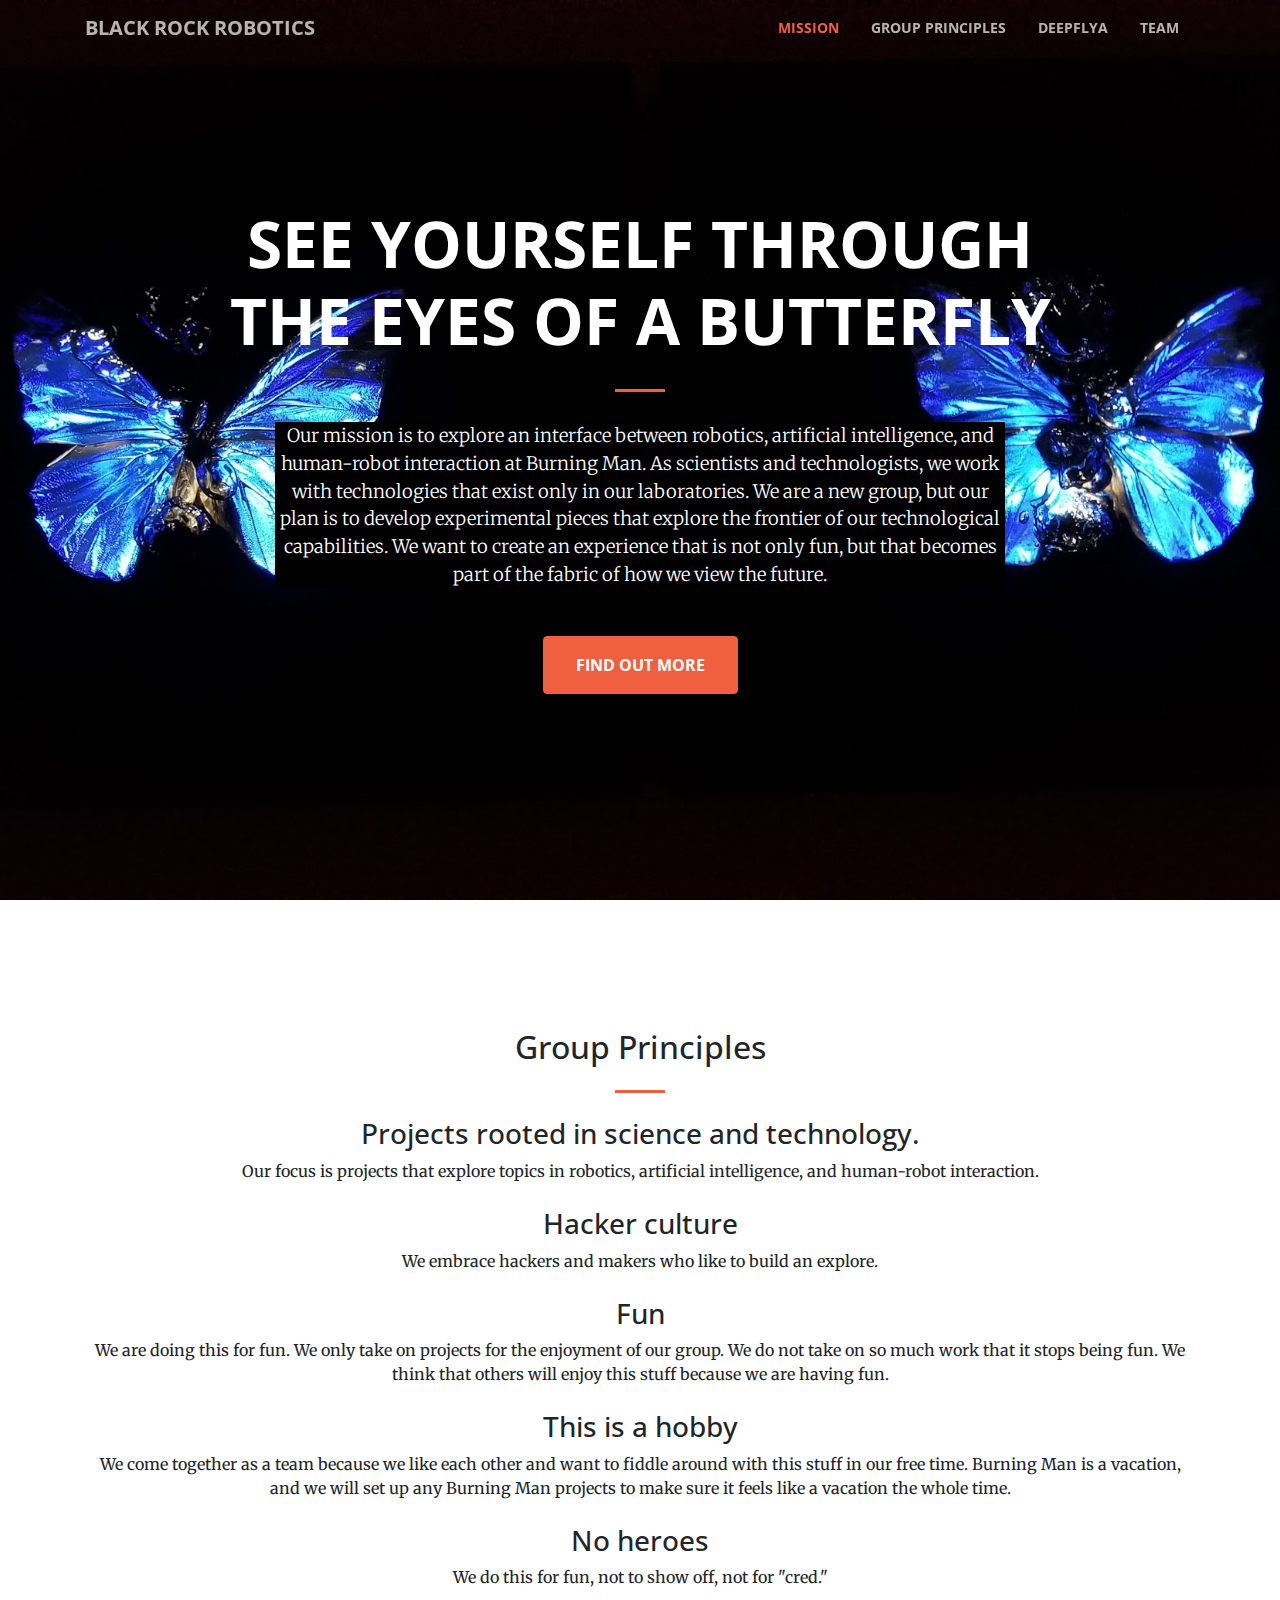
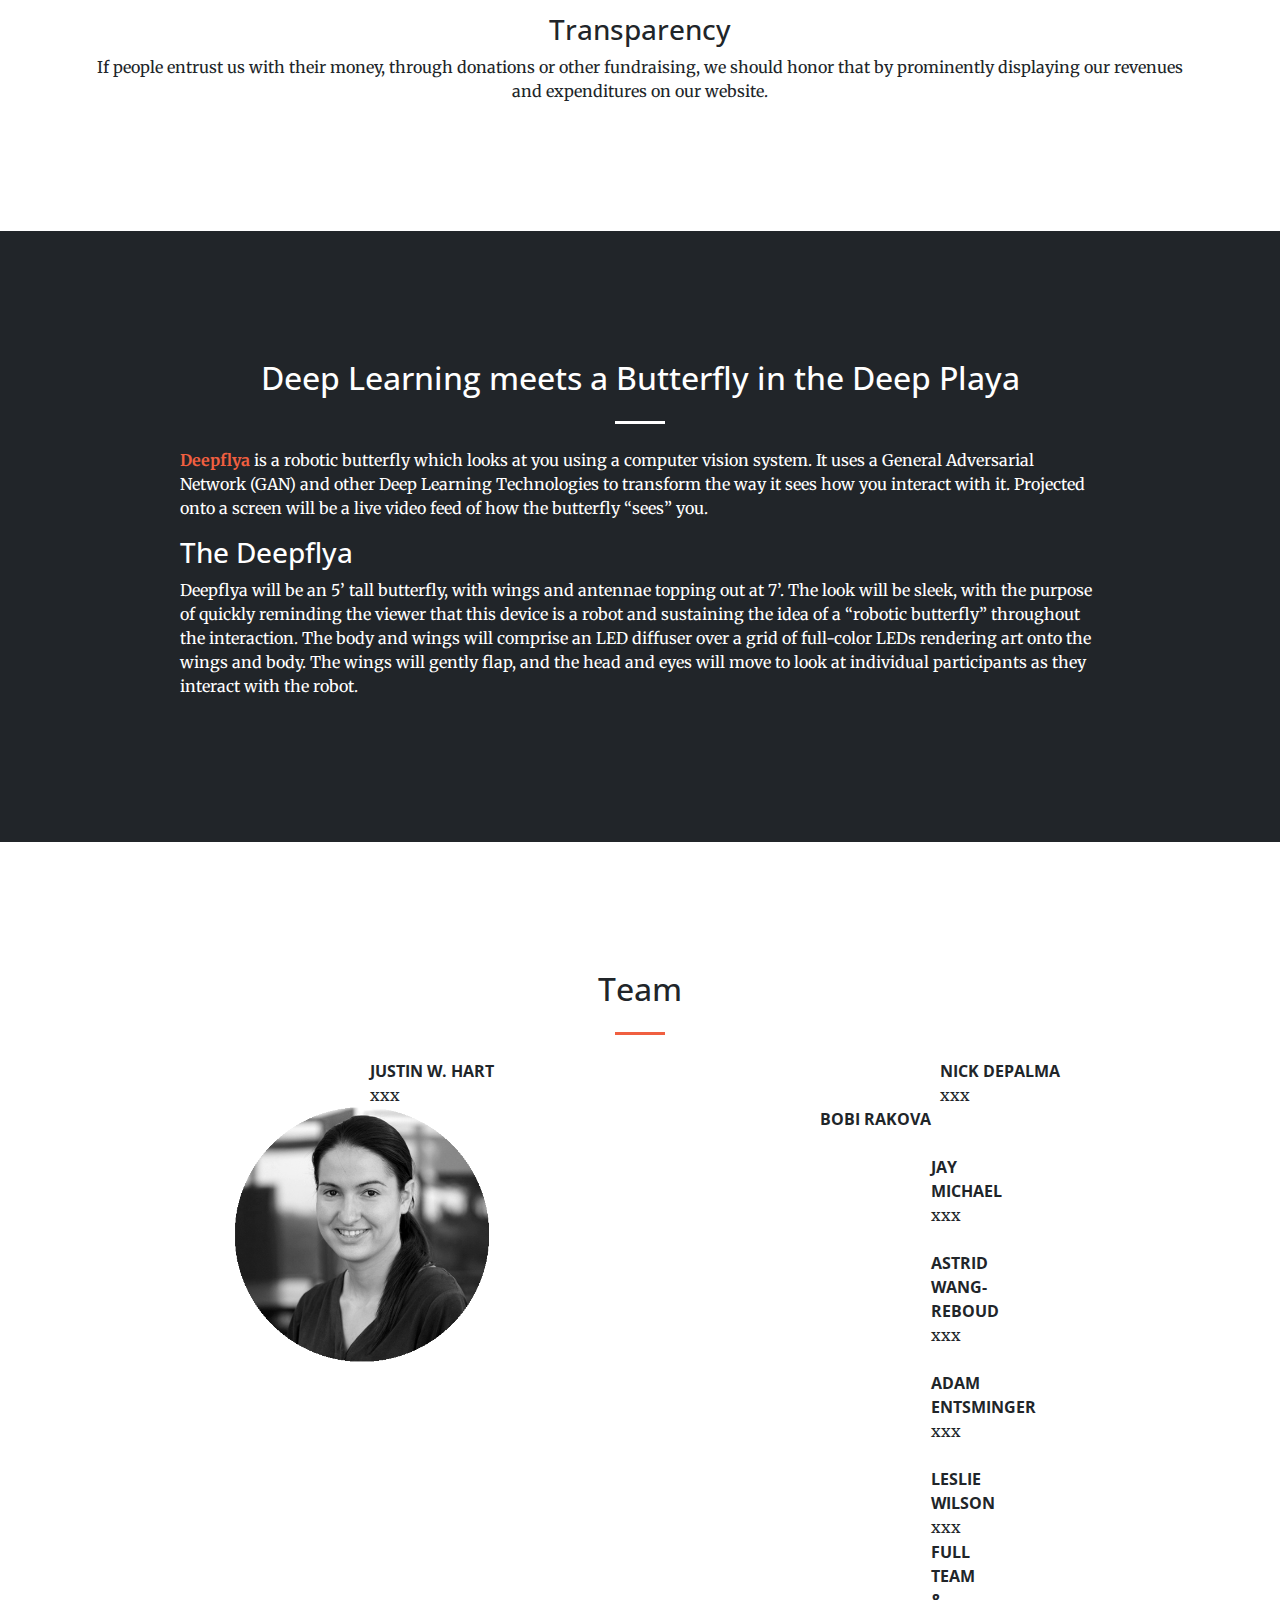
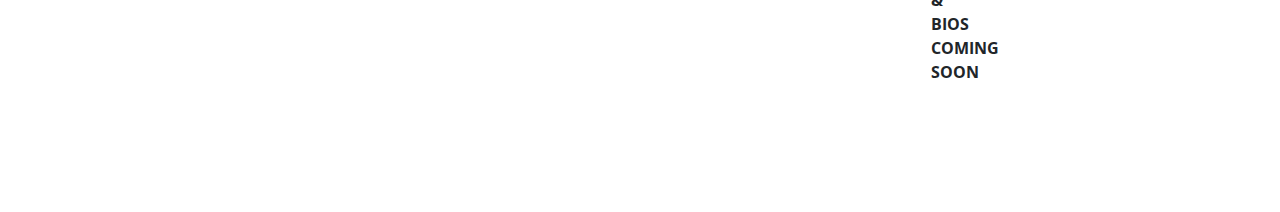
==== commit 8066aada: "Update index.html" ====
--- a/index.html
+++ b/index.html
@@ -103,15 +103,15 @@
         <div class="row">
           <div class="col-lg-12 text-center">
              <h3>Projects rooted in science and technology.</h3>
-                Our focus is projects that explore topics in robotics, artificial intelligence, and human-robot interaction.<br>
+                Our focus is projects that explore topics in robotics, artificial intelligence, and human-robot interaction.<br><br>
               <h3>Hacker culture</h3>
-                We embrace hackers and makers who like to build an explore.<br>
+                We embrace hackers and makers who like to build an explore.<br><br>
               <h3>Fun</h3>
-                We are doing this for fun. We only take on projects for the enjoyment of our group. We do not take on so much work that it stops being fun. We think that others will enjoy this stuff because we are having fun.<br>
+                We are doing this for fun. We only take on projects for the enjoyment of our group. We do not take on so much work that it stops being fun. We think that others will enjoy this stuff because we are having fun.<br><br>
               <h3>This is a hobby</h3>
-                We come together as a team because we like each other and want to fiddle around with this stuff in our free time. Burning Man is a vacation, and we will set up any Burning Man projects to make sure it feels like a vacation the whole time.<br>
+                We come together as a team because we like each other and want to fiddle around with this stuff in our free time. Burning Man is a vacation, and we will set up any Burning Man projects to make sure it feels like a vacation the whole time.<br><br>
               <h3>No heroes</h3>
-                We do this for fun, not to show off, not for "cred."<br>
+                We do this for fun, not to show off, not for "cred."<br><br>
               <h3>Transparency</h3>
                 If people entrust us with their money, through donations or other fundraising, we should honor that by prominently displaying our revenues and expenditures on our website.
           </div>
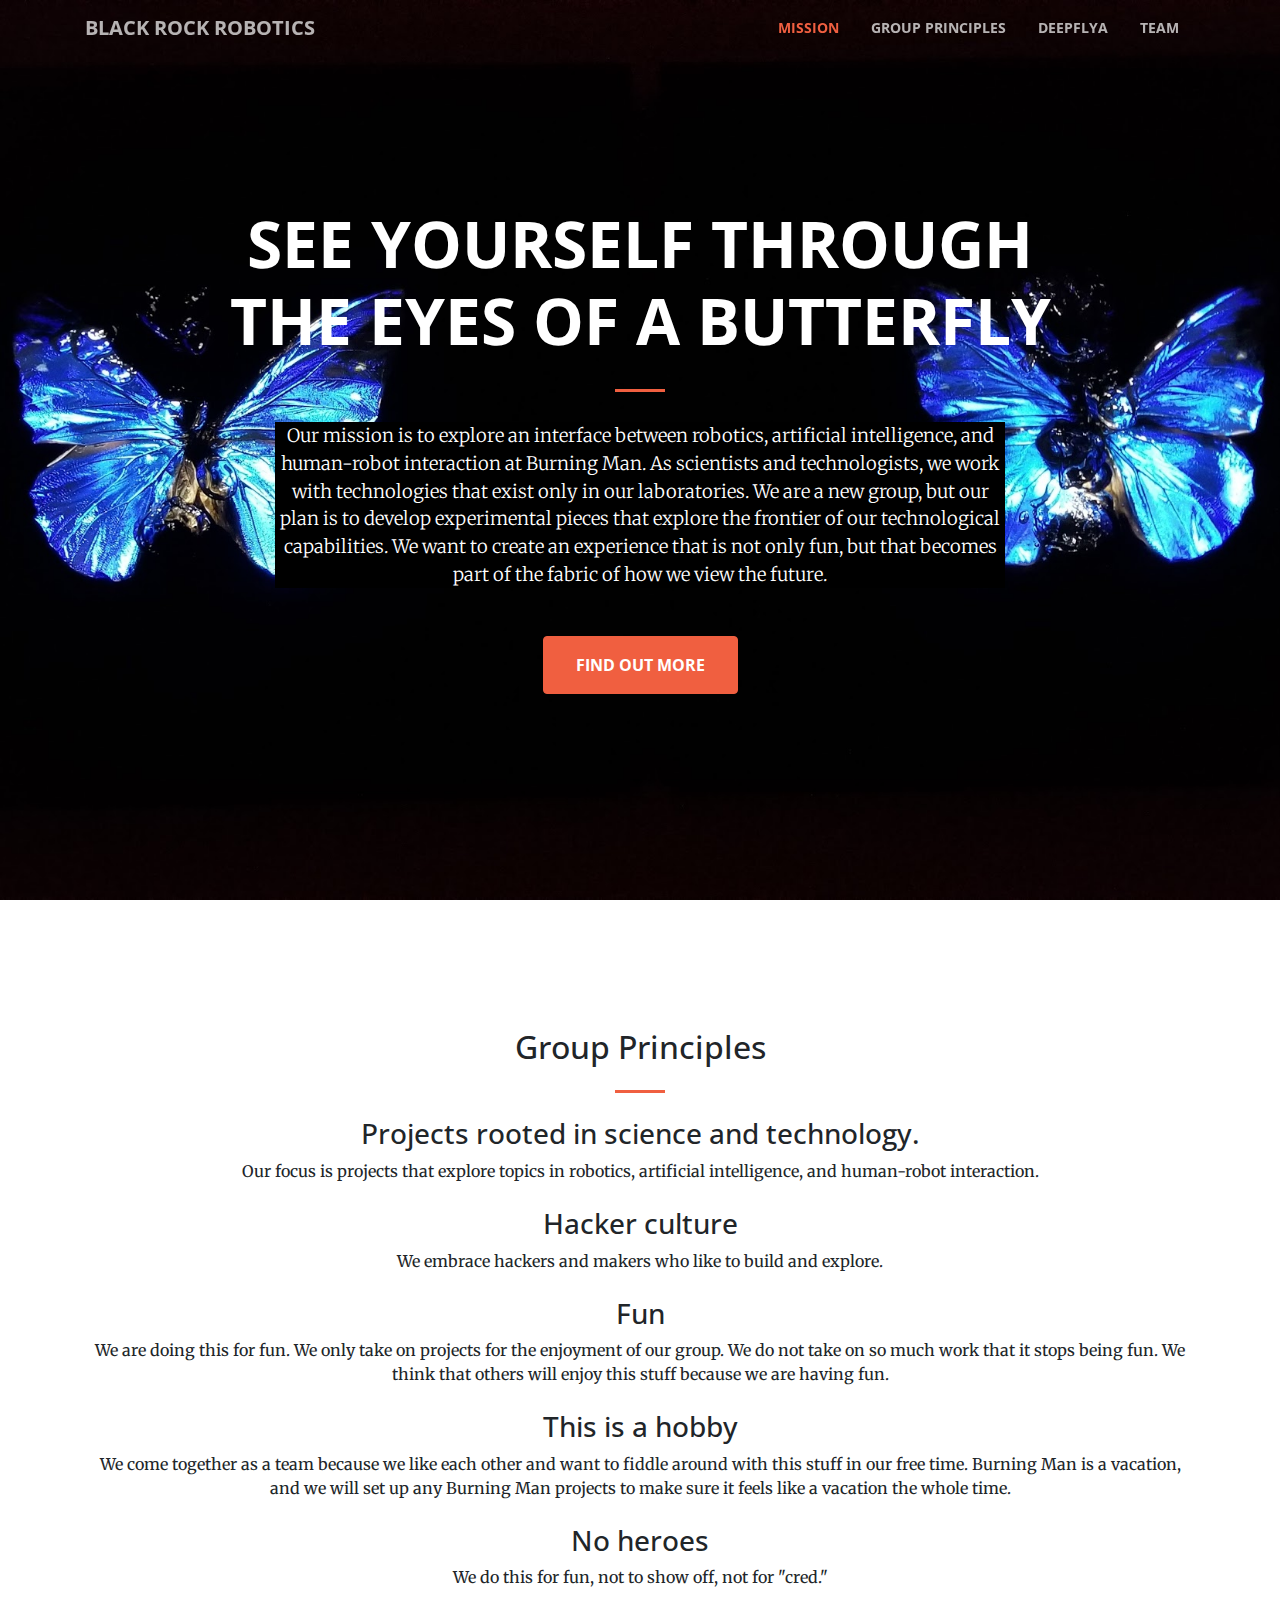
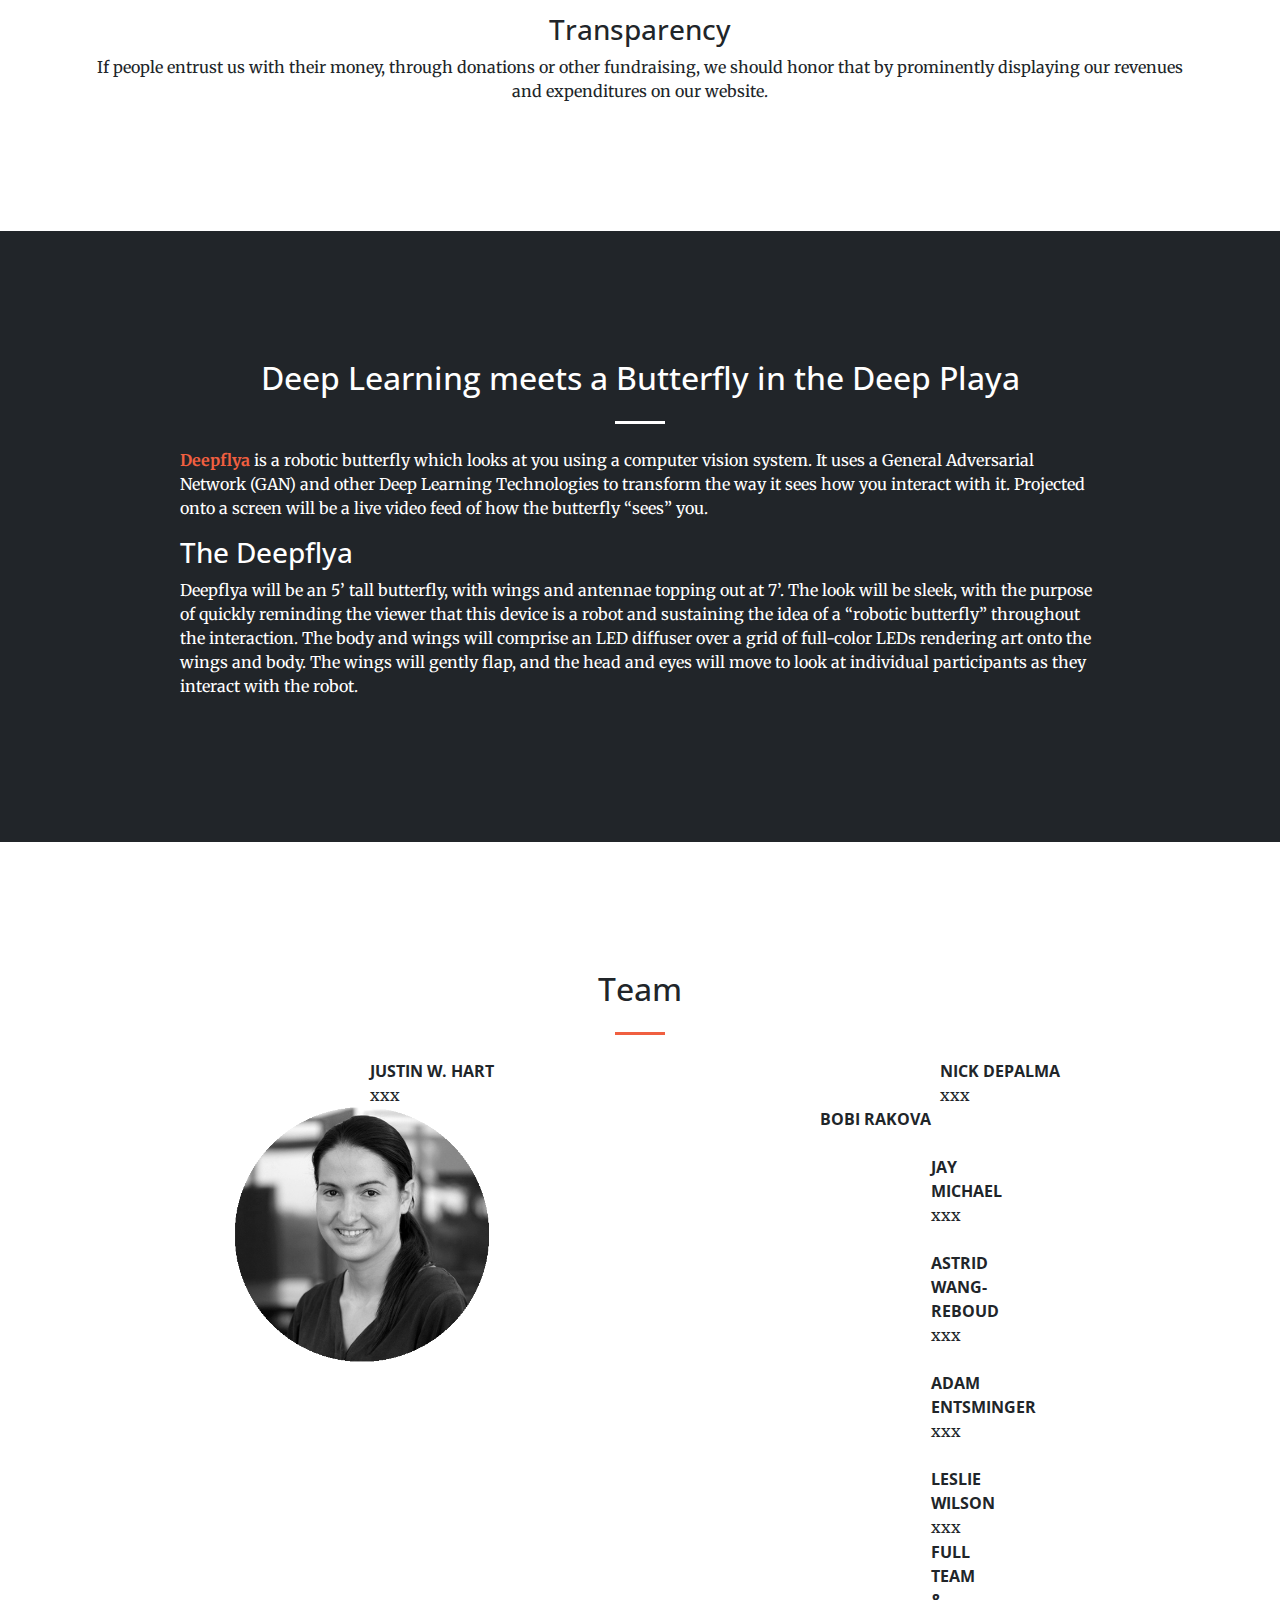
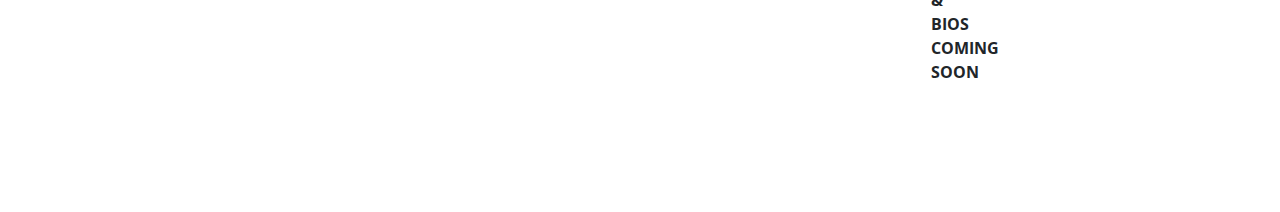
==== commit e41a4bd2: "Update index.html" ====
--- a/index.html
+++ b/index.html
@@ -105,7 +105,7 @@
              <h3>Projects rooted in science and technology.</h3>
                 Our focus is projects that explore topics in robotics, artificial intelligence, and human-robot interaction.<br><br>
               <h3>Hacker culture</h3>
-                We embrace hackers and makers who like to build an explore.<br><br>
+                We embrace hackers and makers who like to build and explore.<br><br>
               <h3>Fun</h3>
                 We are doing this for fun. We only take on projects for the enjoyment of our group. We do not take on so much work that it stops being fun. We think that others will enjoy this stuff because we are having fun.<br><br>
               <h3>This is a hobby</h3>
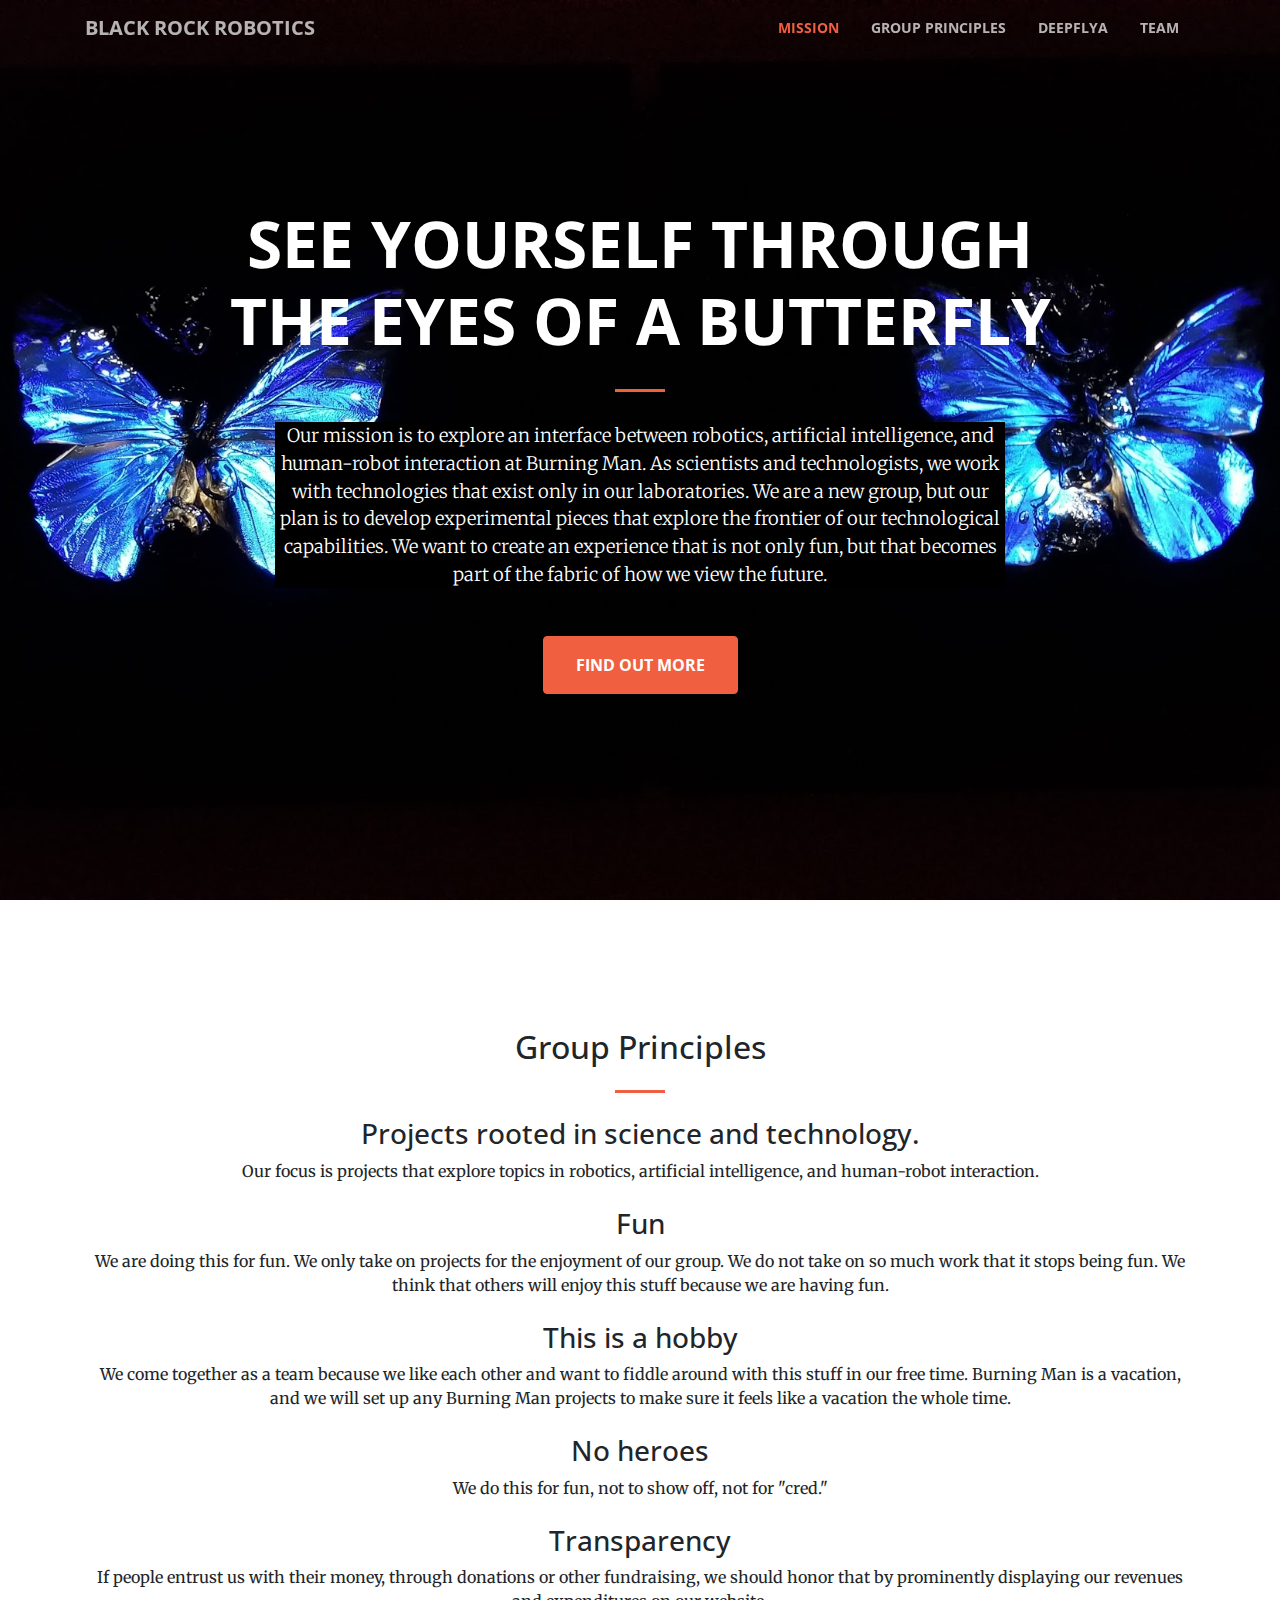
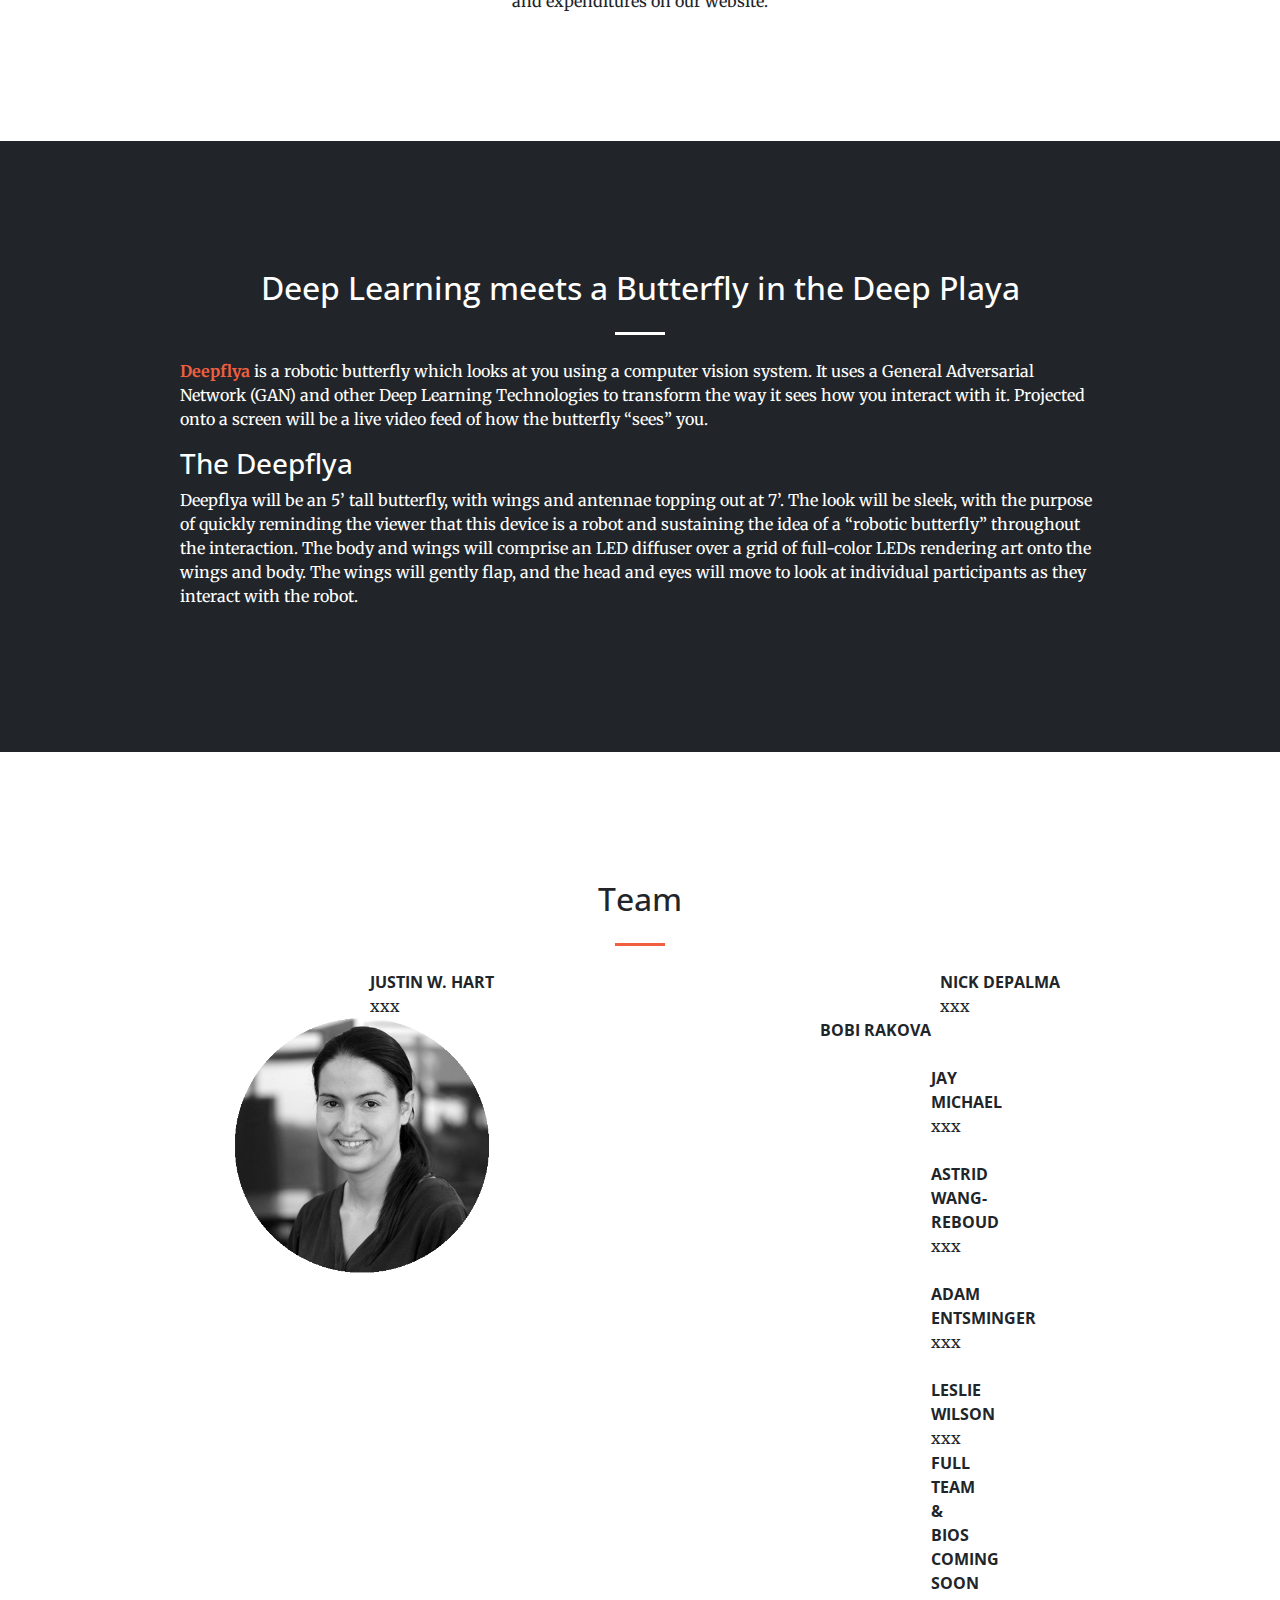
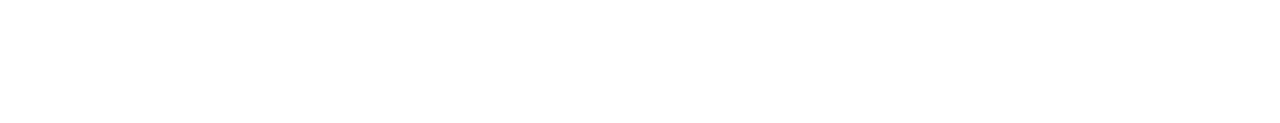
==== commit 4442b4ba: "Update index.html" ====
--- a/index.html
+++ b/index.html
@@ -104,8 +104,6 @@
           <div class="col-lg-12 text-center">
              <h3>Projects rooted in science and technology.</h3>
                 Our focus is projects that explore topics in robotics, artificial intelligence, and human-robot interaction.<br><br>
-              <h3>Hacker culture</h3>
-                We embrace hackers and makers who like to build and explore.<br><br>
               <h3>Fun</h3>
                 We are doing this for fun. We only take on projects for the enjoyment of our group. We do not take on so much work that it stops being fun. We think that others will enjoy this stuff because we are having fun.<br><br>
               <h3>This is a hobby</h3>
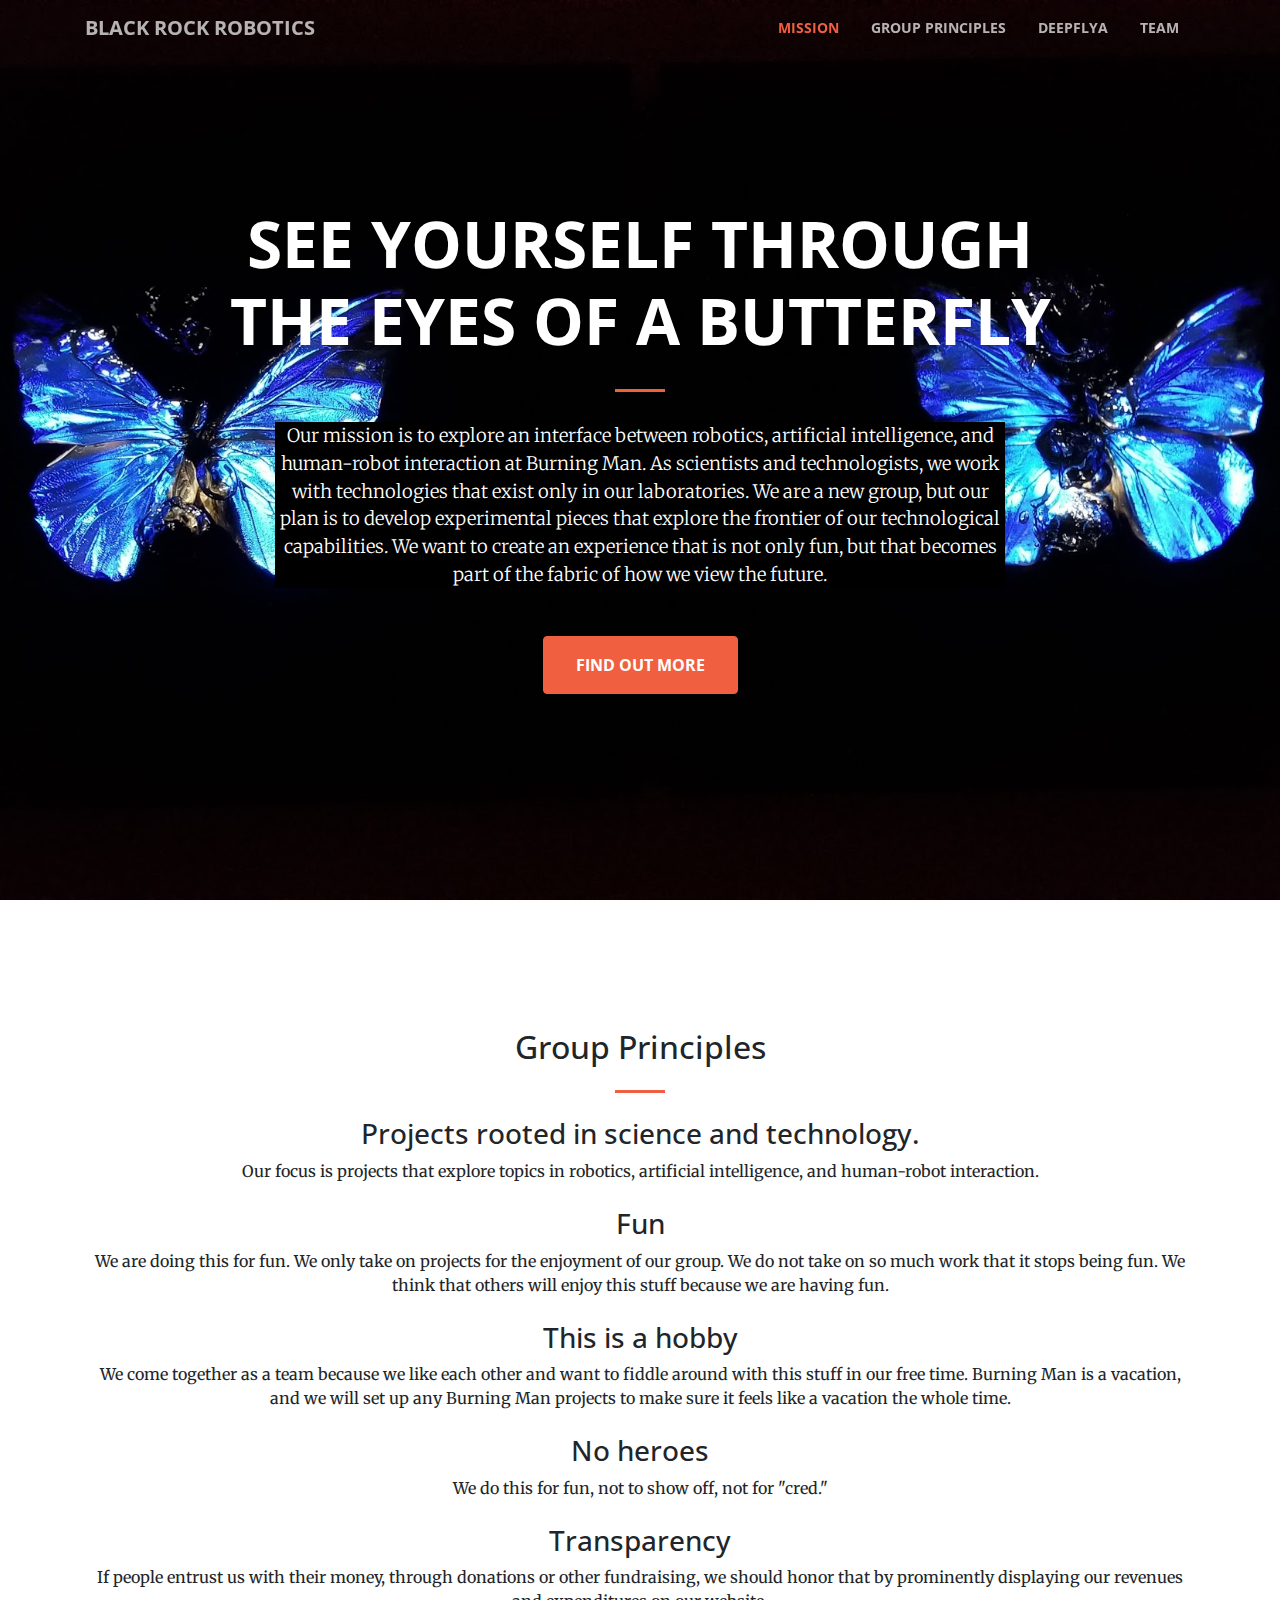
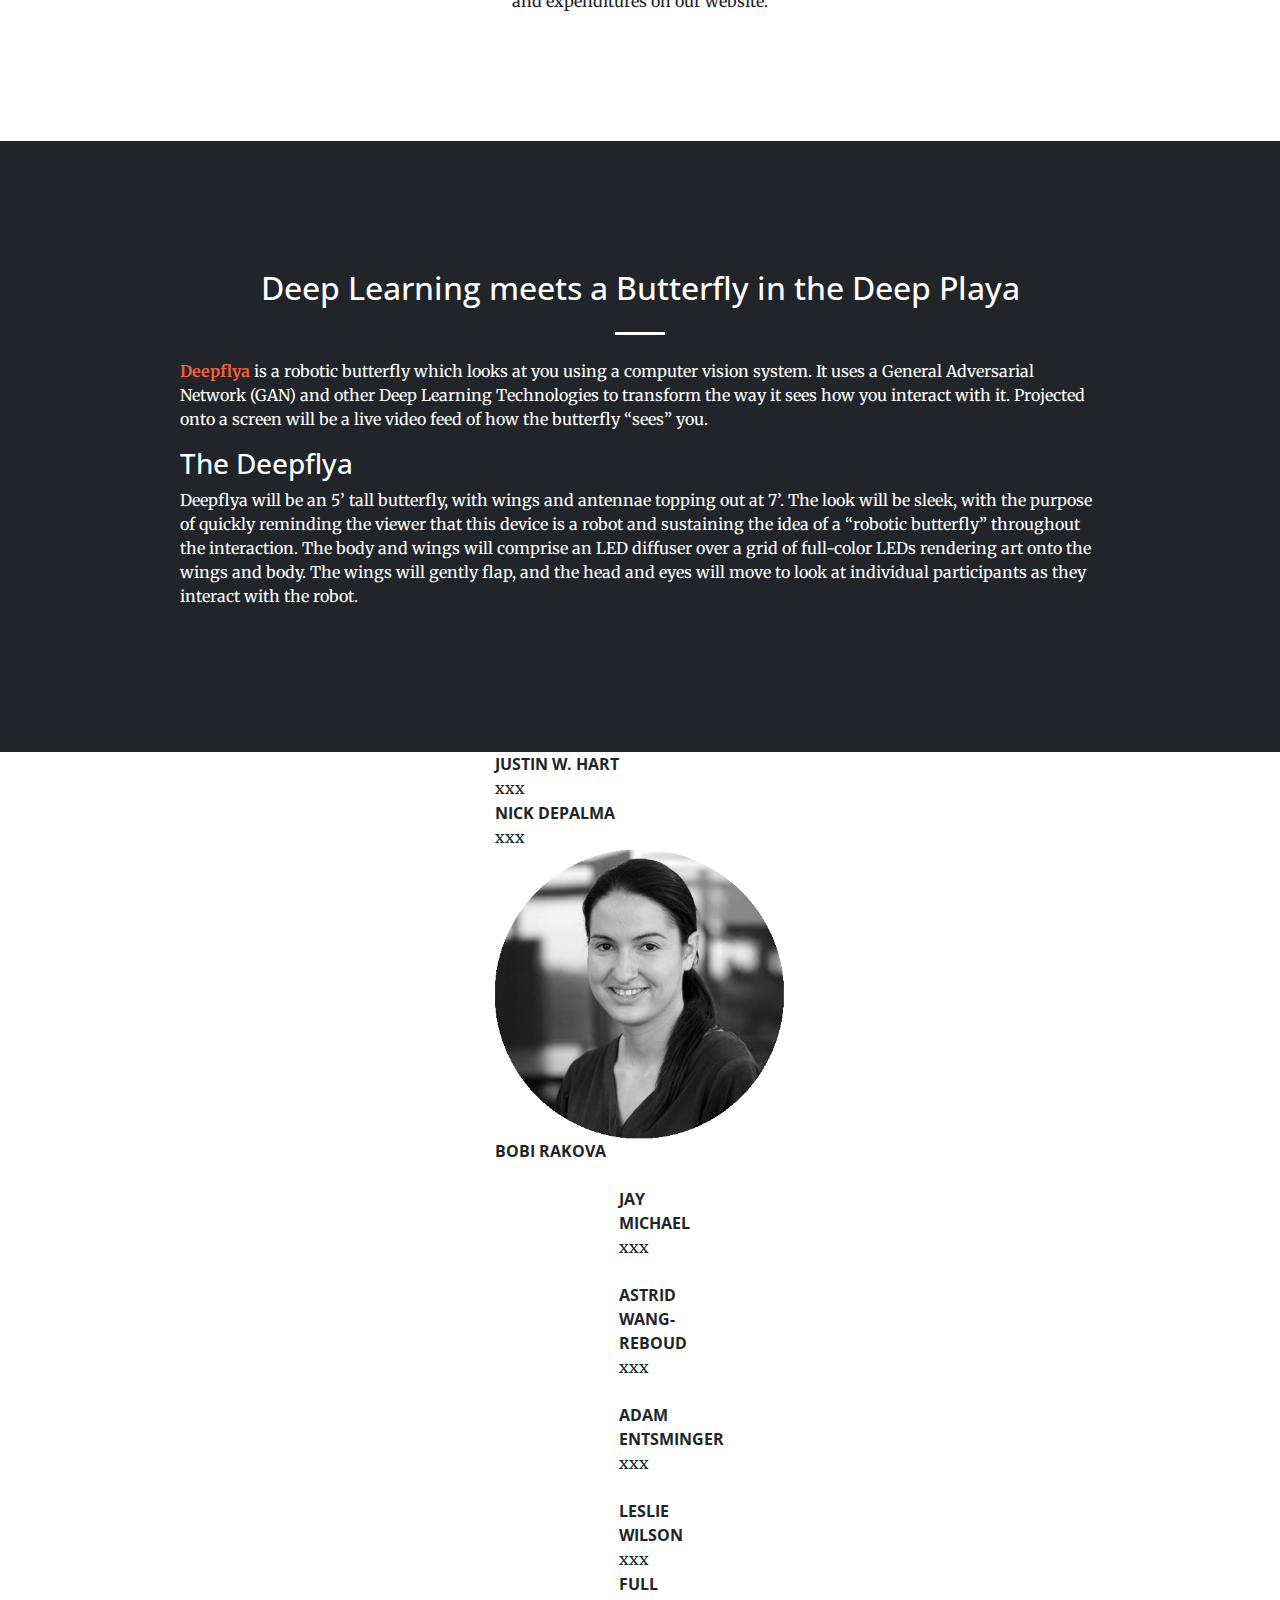
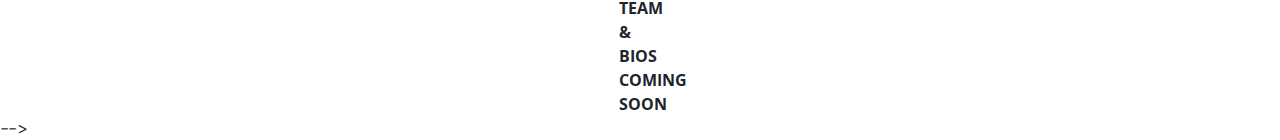
==== commit 7cd86720: "Update index.html" ====
--- a/index.html
+++ b/index.html
@@ -151,6 +151,7 @@
 
 
   </div>
+    <!--
     <section id="team">
       <div class="container">
         <div class="row">
@@ -251,6 +252,7 @@
         </div>
       </div>
     </section>
+    -->
 
 
     <!-- Bootstrap core JavaScript -->
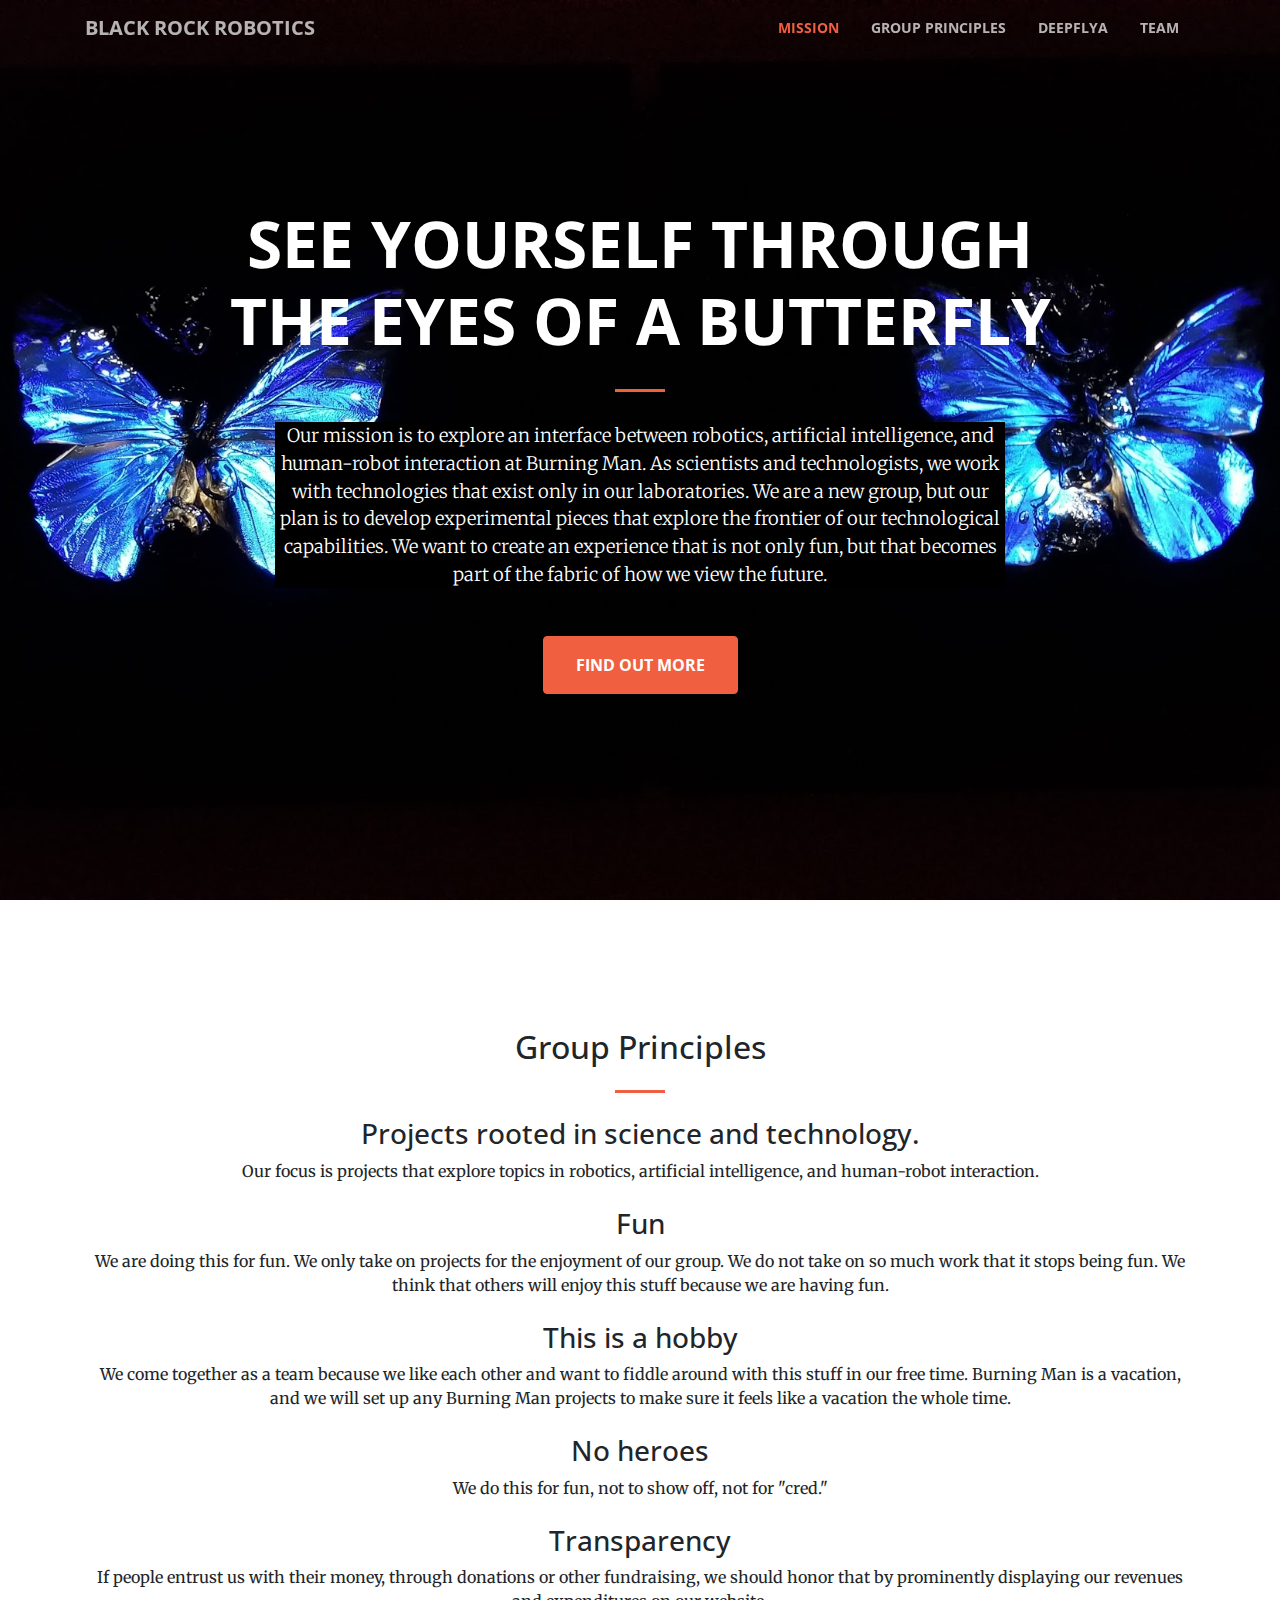
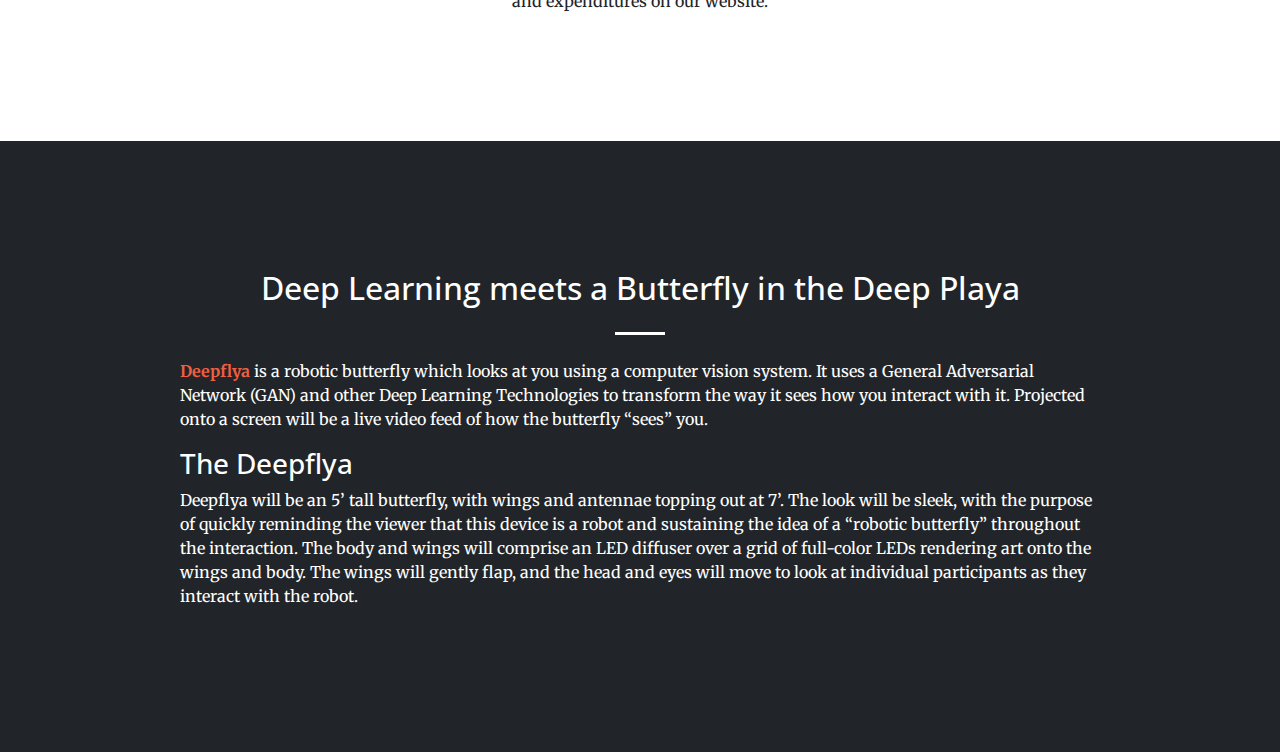
==== commit 0b13ec01: "Update index.html" ====
--- a/index.html
+++ b/index.html
@@ -151,110 +151,7 @@
 
 
   </div>
-    <!--
-    <section id="team">
-      <div class="container">
-        <div class="row">
-          <div class="col-lg-10 mx-auto text-center">
-            <h2 class="section-heading">Team</h2>
-            <hr class="my-4">
-          </div>
-        </div>
-        <div class="row">
-
-          <div class="col-lg-3 mx-auto text-left">
-            <!--<img class="img-fluid" src="img/penn_jonnie.png" alt="">-->
-          </div>
-          <div class="col-lg-3 mx-auto text-left">
-            <div class="person-name">Justin W. Hart</div>
-              <!-- <div class="person-role">YAY, how should I put your role? </div> -->
-              <div>
-                xxx
-           </div>
-          </div>
-
-          <div class="col-lg-3 mx-auto text-left">
-            <!--<img class="img-fluid" src="img/penn_jonnie.png" alt="">-->
-          </div>
-          <div class="col-lg-3 mx-auto text-left">
-            <div class="person-name">Nick DePalma</div>
-              <!-- <div class="person-role">YAY, how should I put your role? </div> -->
-              <div>
-                xxx
-           </div>
-          </div>
-          
-        <div class="col-lg-3 mx-auto text-left">
-            <img class="img-fluid" src="img/rakova_bogdana.png" alt="Test">
-          </div>
-          <div class="col-lg-3 mx-auto text-left">
-            <div class="person-name">Bobi Rakova</div>
-              <!-- <div class="person-role">Team Mentor</div> -->
-              <div>
-       </div>
-
-          <div class="col-lg-3 mx-auto text-left">
-            <img class="img-fluid" src="img/penn_jonnie.png" alt="">
-          </div>
-          <div class="col-lg-3 mx-auto text-left">
-            <div class="person-name">Jay Michael</div>
-              <!-- <div class="person-role">YAY, how should I put your role? </div> -->
-              <div>
-                xxx
-           </div>
-          </div>
-
-          <div class="col-lg-3 mx-auto text-left">
-            <img class="img-fluid" src="img/penn_jonnie.png" alt="">
-          </div>
-          <div class="col-lg-3 mx-auto text-left">
-            <div class="person-name">Astrid Wang-Reboud</div>
-              <!-- <div class="person-role">YAY, how should I put your role? </div> -->
-              <div>
-                xxx
-           </div>
-          </div>
-
-          <div class="col-lg-3 mx-auto text-left">
-            <img class="img-fluid" src="img/penn_jonnie.png" alt="">
-          </div>
-          <div class="col-lg-3 mx-auto text-left">
-            <div class="person-name">Adam Entsminger</div>
-              <!-- <div class="person-role">YAY, how should I put your role? </div> -->
-              <div>
-                xxx
-           </div>
-          </div>
-
-          <div class="col-lg-3 mx-auto text-left">
-            <img class="img-fluid" src="img/penn_jonnie.png" alt="">
-          </div>
-          <div class="col-lg-3 mx-auto text-left">
-            <div class="person-name">Leslie Wilson</div>
-              <!-- <div class="person-role">YAY, how should I put your role? </div> -->
-              <div>
-                xxx
-           </div>
-          </div>
-            
-        <div class="col-lg-3 mx-auto text-left">
-            <!--<img class="img-fluid" src="img/rakova_bogdana.png" alt="Test">-->
-          </div>
-          <div class="col-lg-3 mx-auto text-left">
-            <div class="person-name">Full Team & Bios Coming Soon</div>
-              <!-- <div class="person-role">Team Mentor</div> -->
-              <div>
-       </div>
-          </div>
-
-        </div>
-        <div class="row">
-        </div>
-      </div>
-    </section>
-    -->
-
-
+   
     <!-- Bootstrap core JavaScript -->
     <script src="vendor/jquery/jquery.min.js"></script>
     <script src="vendor/bootstrap/js/bootstrap.bundle.min.js"></script>
